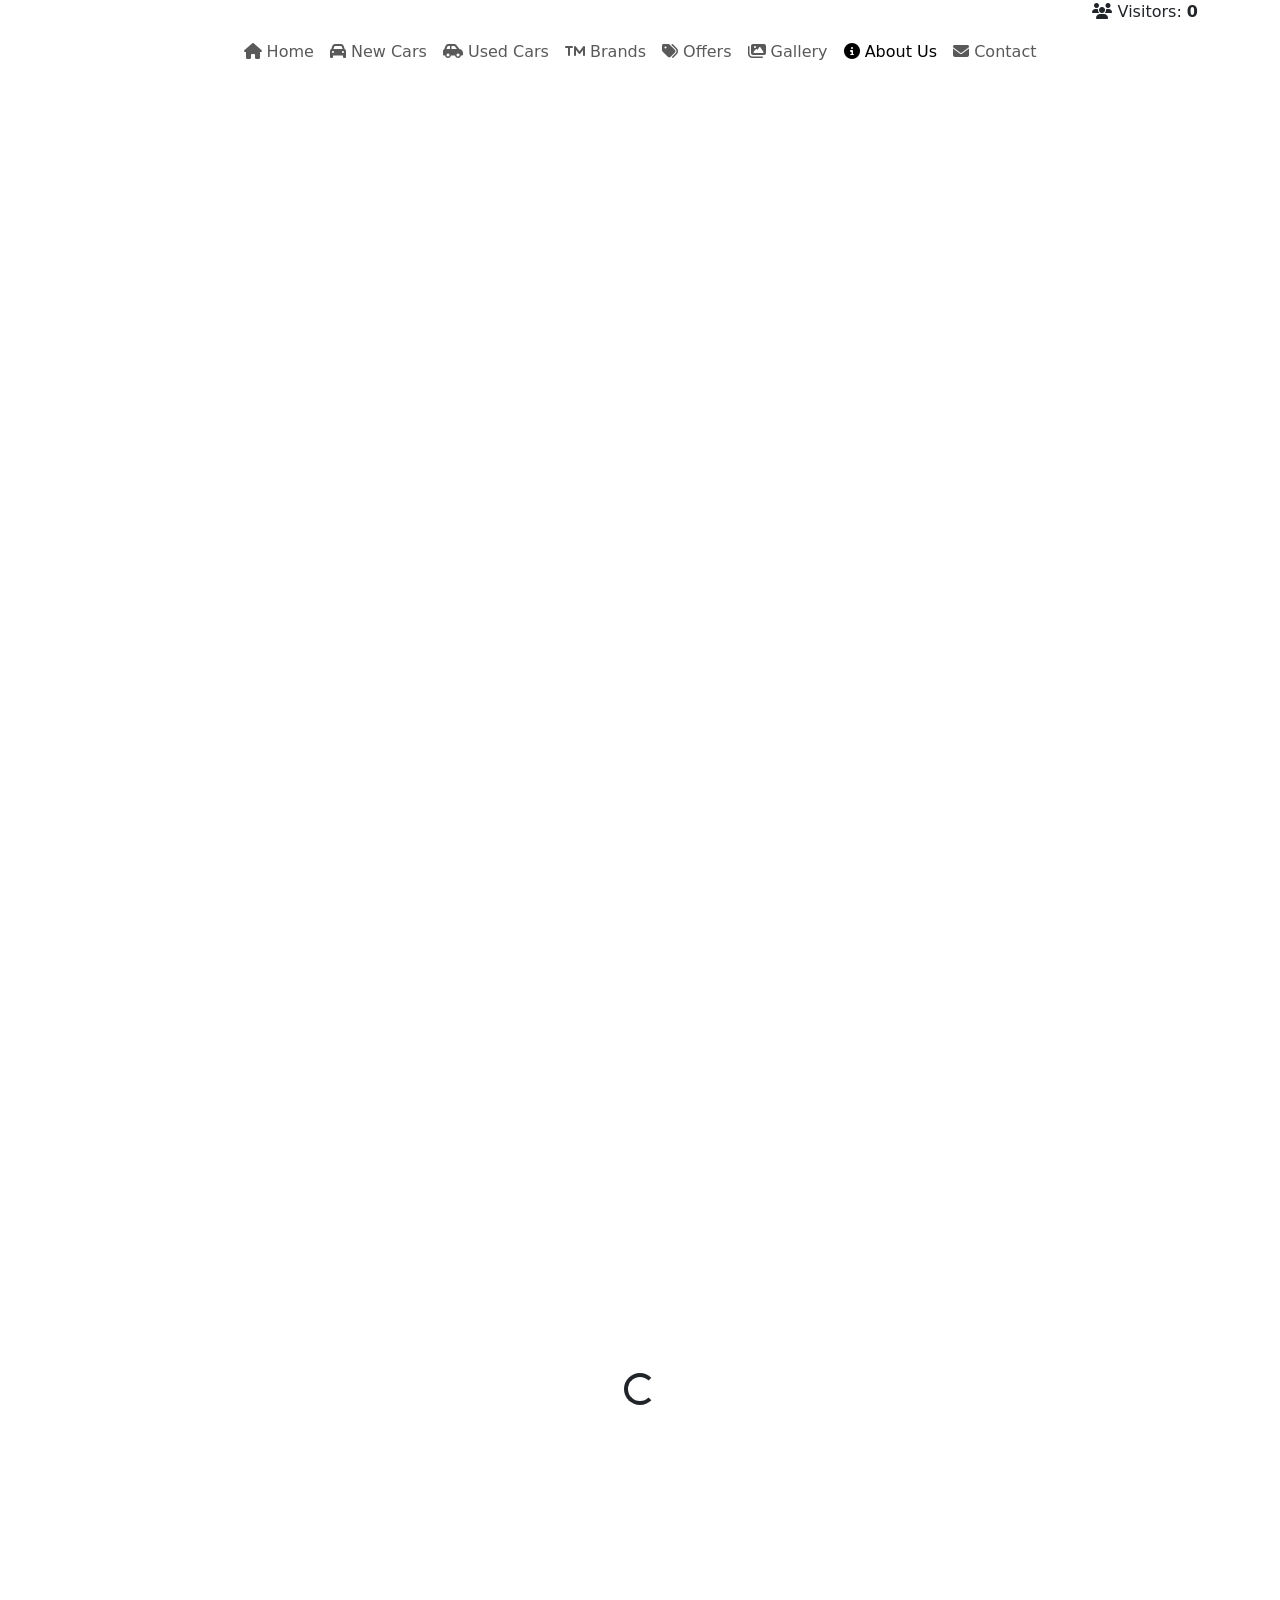
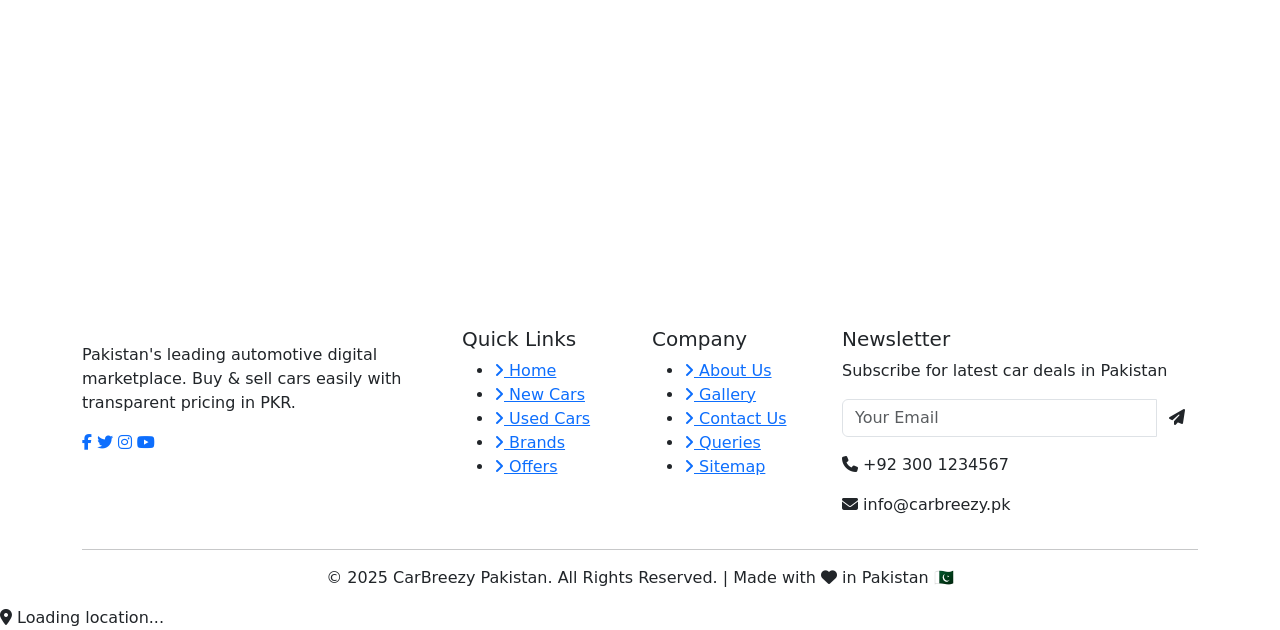
==== pages/about.html @ a4a91945 "feat: create home,contact,about page" ====
<!DOCTYPE html>
<html lang="en">
<head>
    <meta charset="UTF-8">
    <meta name="viewport" content="width=device-width, initial-scale=1.0">
    <meta name="description" content="About CarBreezy Pakistan - Learn about our mission, vision, team and why we're Pakistan's trusted car marketplace.">
    <title>About Us - CarBreezy Pakistan</title>

    <link rel="icon" type="image/png" href="../assets/images/logo.png">
    <link href="https://cdn.jsdelivr.net/npm/bootstrap@5.3.2/dist/css/bootstrap.min.css" rel="stylesheet">
    <link rel="stylesheet" href="https://cdnjs.cloudflare.com/ajax/libs/font-awesome/6.5.1/css/all.min.css">
    <link href="https://fonts.googleapis.com/css2?family=Poppins:wght@300;400;500;600;700;800;900&family=Open+Sans:wght@400;500;600;700&display=swap" rel="stylesheet">
    <link rel="stylesheet" href="https://cdnjs.cloudflare.com/ajax/libs/animate.css/4.1.1/animate.min.css">
    <link href="https://unpkg.com/aos@2.3.1/dist/aos.css" rel="stylesheet">
    
    <link rel="stylesheet" href="../assets/css/style.css">
    <link rel="stylesheet" href="../assets/css/animations.css">
    <link rel="stylesheet" href="../assets/css/responsive.css">
    <link rel="stylesheet" href="../assets/css/pages.css">
</head>
<body>

    <!-- HEADER -->
    <header class="main-header" id="header">
        <div class="container">
            <div class="header-content d-flex justify-content-between align-items-center">
                <div class="logo-section">
                    <a href="../index.html" class="logo-link">
                        <img src="../assets/images/logo.png" alt="CarBreezy Logo" class="logo-img" onerror="this.style.display='none'">
                    </a>
                </div>
                <div class="visitor-counter">
                    <i class="fas fa-users"></i>
                    <span>Visitors: <strong id="visitorCount">0</strong></span>
                </div>
            </div>
        </div>
    </header>

    <!-- NAVBAR -->
    <nav class="navbar navbar-expand-lg main-navbar sticky-top" id="mainNav">
        <div class="container">
            <button class="navbar-toggler" type="button" data-bs-toggle="collapse" data-bs-target="#navbarContent">
                <span class="navbar-toggler-icon"></span>
            </button>
            <div class="collapse navbar-collapse" id="navbarContent">
                <ul class="navbar-nav mx-auto">
                    <li class="nav-item"><a class="nav-link" href="../index.html"><i class="fas fa-home"></i> Home</a></li>
                    <li class="nav-item"><a class="nav-link" href="new-cars.html"><i class="fas fa-car"></i> New Cars</a></li>
                    <li class="nav-item"><a class="nav-link" href="used-cars.html"><i class="fas fa-car-side"></i> Used Cars</a></li>
                    <li class="nav-item"><a class="nav-link" href="brands.html"><i class="fas fa-trademark"></i> Brands</a></li>
                    <li class="nav-item"><a class="nav-link" href="offers.html"><i class="fas fa-tags"></i> Offers</a></li>
                    <li class="nav-item"><a class="nav-link" href="gallery.html"><i class="fas fa-images"></i> Gallery</a></li>
                    <li class="nav-item"><a class="nav-link active" href="about.html"><i class="fas fa-info-circle"></i> About Us</a></li>
                    <li class="nav-item"><a class="nav-link" href="contact.html"><i class="fas fa-envelope"></i> Contact</a></li>
                </ul>
            </div>
        </div>
    </nav>

    <!-- ===== PAGE HEADER ===== -->
    <section class="page-header">
        <div class="container page-header-content">
            <h1 data-aos="fade-up">About CarBreezy</h1>
            <p data-aos="fade-up" data-aos-delay="100">Driving Pakistan's automotive future, one car at a time</p>
            <div class="breadcrumb-nav" data-aos="fade-up" data-aos-delay="200">
                <a href="../index.html">Home</a>
                <span>/</span>
                <span>About Us</span>
            </div>
        </div>
    </section>

    <!-- ===== COMPANY STORY ===== -->
    <section class="about-story-section">
        <div class="container">
            <div class="row align-items-center g-5">
                <div class="col-lg-6" data-aos="fade-right">
                    <div class="about-story-image">
                        <img src="../assets/images/about.png" alt="CarBreezy Story" 
                             class="img-fluid rounded-4" 
                             onerror="this.style.display='none'; this.parentElement.classList.add('no-image')">
                        <div class="about-story-placeholder">
                            <i class="fas fa-car-side"></i>
                            <h3>CarBreezy</h3>
                            <p>Since 2015</p>
                        </div>
                    </div>
                </div>
                <div class="col-lg-6" data-aos="fade-left">
                    <span class="section-badge">Our Story</span>
                    <h2 class="section-title mt-3">Pakistan's Trusted Car Marketplace</h2>
                    <p class="mt-4">
                        CarBreezy started in 2015 with a simple vision: to make car buying and selling 
                        in Pakistan as easy, transparent, and trustworthy as possible. What began as 
                        a small team of car enthusiasts has grown into Pakistan's leading automotive 
                        digital marketplace.
                    </p>
                    <p>
                        Today, we connect thousands of buyers and sellers across Pakistan every day. 
                        From Karachi to Islamabad, from Peshawar to Quetta — CarBreezy is helping 
                        Pakistanis find their dream cars with confidence.
                    </p>
                    <div class="about-story-features mt-4">
                        <div class="story-feature">
                            <i class="fas fa-check-circle"></i>
                            <span>10+ Years of Trust</span>
                        </div>
                        <div class="story-feature">
                            <i class="fas fa-check-circle"></i>
                            <span>5,000+ Cars Sold</span>
                        </div>
                        <div class="story-feature">
                            <i class="fas fa-check-circle"></i>
                            <span>1,200+ Happy Customers</span>
                        </div>
                        <div class="story-feature">
                            <i class="fas fa-check-circle"></i>
                            <span>50+ Trusted Brands</span>
                        </div>
                    </div>
                </div>
            </div>
        </div>
    </section>

    <!-- ===== MISSION & VISION ===== -->
    <section class="mission-vision-section bg-light-section">
        <div class="container">
            <div class="section-header text-center mb-5" data-aos="fade-up">
                <span class="section-badge">Our Values</span>
                <h2 class="section-title">Mission & Vision</h2>
            </div>

            <div class="row g-4">
                <div class="col-lg-6" data-aos="fade-up">
                    <div class="mission-card">
                        <div class="mission-icon">
                            <i class="fas fa-bullseye"></i>
                        </div>
                        <h3>Our Mission</h3>
                        <p>
                            To revolutionize the way Pakistanis buy and sell cars by providing 
                            a transparent, efficient, and trustworthy platform that makes car 
                            ownership accessible to everyone.
                        </p>
                    </div>
                </div>
                <div class="col-lg-6" data-aos="fade-up" data-aos-delay="100">
                    <div class="mission-card">
                        <div class="mission-icon">
                            <i class="fas fa-eye"></i>
                        </div>
                        <h3>Our Vision</h3>
                        <p>
                            To become Pakistan's most trusted automotive marketplace, where every 
                            car transaction is transparent, every customer is satisfied, and every 
                            deal is a win-win for both buyers and sellers.
                        </p>
                    </div>
                </div>
            </div>

            <!-- Core Values -->
            <div class="row g-4 mt-4">
                <div class="col-lg-3 col-md-6" data-aos="fade-up">
                    <div class="value-card">
                        <i class="fas fa-handshake"></i>
                        <h5>Trust</h5>
                        <p>Building trust with every transaction</p>
                    </div>
                </div>
                <div class="col-lg-3 col-md-6" data-aos="fade-up" data-aos-delay="100">
                    <div class="value-card">
                        <i class="fas fa-eye"></i>
                        <h5>Transparency</h5>
                        <p>No hidden charges, honest pricing</p>
                    </div>
                </div>
                <div class="col-lg-3 col-md-6" data-aos="fade-up" data-aos-delay="200">
                    <div class="value-card">
                        <i class="fas fa-rocket"></i>
                        <h5>Innovation</h5>
                        <p>Using technology to simplify car buying</p>
                    </div>
                </div>
                <div class="col-lg-3 col-md-6" data-aos="fade-up" data-aos-delay="300">
                    <div class="value-card">
                        <i class="fas fa-heart"></i>
                        <h5>Customer First</h5>
                        <p>Your satisfaction is our priority</p>
                    </div>
                </div>
            </div>
        </div>
    </section>

    <!-- ===== STATS SECTION ===== -->
    <section class="stats-section">
        <div class="container">
            <div class="row g-4">
                <div class="col-lg-3 col-md-6" data-aos="fade-up">
                    <div class="stat-card">
                        <div class="stat-icon">
                            <i class="fas fa-car"></i>
                        </div>
                        <h3 class="counter" data-target="5000">0</h3>
                        <p>Cars Sold</p>
                    </div>
                </div>
                <div class="col-lg-3 col-md-6" data-aos="fade-up" data-aos-delay="100">
                    <div class="stat-card">
                        <div class="stat-icon">
                            <i class="fas fa-users"></i>
                        </div>
                        <h3 class="counter" data-target="1200">0</h3>
                        <p>Happy Customers</p>
                    </div>
                </div>
                <div class="col-lg-3 col-md-6" data-aos="fade-up" data-aos-delay="200">
                    <div class="stat-card">
                        <div class="stat-icon">
                            <i class="fas fa-trademark"></i>
                        </div>
                        <h3 class="counter" data-target="50">0</h3>
                        <p>Trusted Brands</p>
                    </div>
                </div>
                <div class="col-lg-3 col-md-6" data-aos="fade-up" data-aos-delay="300">
                    <div class="stat-card">
                        <div class="stat-icon">
                            <i class="fas fa-award"></i>
                        </div>
                        <h3 class="counter" data-target="10">0</h3>
                        <p>Years Experience</p>
                    </div>
                </div>
            </div>
        </div>
    </section>

    <!-- ===== TEAM SECTION ===== -->
    <section class="team-section bg-light-section">
        <div class="container">
            <div class="section-header text-center mb-5" data-aos="fade-up">
                <span class="section-badge">Our Team</span>
                <h2 class="section-title">Meet The Team</h2>
                <p class="section-subtitle">The people behind CarBreezy's success</p>
            </div>

            <div class="row g-4" id="teamContainer">
                <!-- Team cards yahan JavaScript se load honge -->
                <div class="col-12 text-center">
                    <div class="spinner-border text-accent" role="status">
                        <span class="visually-hidden">Loading...</span>
                    </div>
                </div>
            </div>
        </div>
    </section>

    <!-- ===== WHY CHOOSE US ===== -->
    <section class="why-choose-section">
        <div class="container">
            <div class="section-header text-center mb-5" data-aos="fade-up">
                <span class="section-badge">Why Us</span>
                <h2 class="section-title">Why Choose CarBreezy?</h2>
            </div>

            <div class="row g-4">
                <div class="col-lg-4 col-md-6" data-aos="fade-up">
                    <div class="why-card">
                        <div class="why-icon">
                            <i class="fas fa-shield-alt"></i>
                        </div>
                        <h5>100% Verified Listings</h5>
                        <p>Every car goes through 150-point inspection before listing</p>
                    </div>
                </div>
                <div class="col-lg-4 col-md-6" data-aos="fade-up" data-aos-delay="100">
                    <div class="why-card">
                        <div class="why-icon">
                            <i class="fas fa-tag"></i>
                        </div>
                        <h5>Transparent Pricing</h5>
                        <p>No hidden charges, prices in PKR with complete breakdown</p>
                    </div>
                </div>
                <div class="col-lg-4 col-md-6" data-aos="fade-up" data-aos-delay="200">
                    <div class="why-card">
                        <div class="why-icon">
                            <i class="fas fa-truck"></i>
                        </div>
                        <h5>Doorstep Delivery</h5>
                        <p>We deliver your car anywhere in Pakistan, free of cost</p>
                    </div>
                </div>
                <div class="col-lg-4 col-md-6" data-aos="fade-up" data-aos-delay="300">
                    <div class="why-card">
                        <div class="why-icon">
                            <i class="fas fa-credit-card"></i>
                        </div>
                        <h5>Easy Installments</h5>
                        <p>0% markup on selected cars with flexible payment plans</p>
                    </div>
                </div>
                <div class="col-lg-4 col-md-6" data-aos="fade-up" data-aos-delay="400">
                    <div class="why-card">
                        <div class="why-icon">
                            <i class="fas fa-headset"></i>
                        </div>
                        <h5>24/7 Support</h5>
                        <p>Our customer support team is available around the clock</p>
                    </div>
                </div>
                <div class="col-lg-4 col-md-6" data-aos="fade-up" data-aos-delay="500">
                    <div class="why-card">
                        <div class="why-icon">
                            <i class="fas fa-exchange-alt"></i>
                        </div>
                        <h5>Easy Exchange</h5>
                        <p>Exchange your old car and get instant value</p>
                    </div>
                </div>
            </div>
        </div>
    </section>

    <!-- ===== CTA SECTION ===== -->
    <section class="cta-section">
        <div class="container text-center">
            <h2 data-aos="fade-up">Ready to Find Your Dream Car?</h2>
            <p data-aos="fade-up" data-aos-delay="100">Browse our collection and start your journey with CarBreezy today!</p>
            <div class="cta-buttons mt-4" data-aos="fade-up" data-aos-delay="200">
                <a href="new-cars.html" class="btn btn-accent btn-lg me-3">
                    <i class="fas fa-car"></i> Explore Cars
                </a>
                <a href="contact.html" class="btn btn-outline-light btn-lg">
                    <i class="fas fa-phone"></i> Contact Us
                </a>
            </div>
        </div>
    </section>

    <!-- FOOTER -->
    <footer class="main-footer">
        <div class="container">
            <div class="row g-4">
                <div class="col-lg-4 col-md-6">
                    <div class="footer-logo">
                        <img src="../assets/images/logo.png" alt="CarBreezy" style="height: 70px;" onerror="this.style.display='none'">
                    </div>
                    <p class="footer-text mt-3">
                        Pakistan's leading automotive digital marketplace. 
                        Buy & sell cars easily with transparent pricing in PKR.
                    </p>
                    <div class="footer-social">
                        <a href="#"><i class="fab fa-facebook-f"></i></a>
                        <a href="#"><i class="fab fa-twitter"></i></a>
                        <a href="#"><i class="fab fa-instagram"></i></a>
                        <a href="#"><i class="fab fa-youtube"></i></a>
                    </div>
                </div>
                <div class="col-lg-2 col-md-6">
                    <h5 class="footer-title">Quick Links</h5>
                    <ul class="footer-links">
                        <li><a href="../index.html"><i class="fas fa-angle-right"></i> Home</a></li>
                        <li><a href="new-cars.html"><i class="fas fa-angle-right"></i> New Cars</a></li>
                        <li><a href="used-cars.html"><i class="fas fa-angle-right"></i> Used Cars</a></li>
                        <li><a href="brands.html"><i class="fas fa-angle-right"></i> Brands</a></li>
                        <li><a href="offers.html"><i class="fas fa-angle-right"></i> Offers</a></li>
                    </ul>
                </div>
                <div class="col-lg-2 col-md-6">
                    <h5 class="footer-title">Company</h5>
                    <ul class="footer-links">
                        <li><a href="about.html"><i class="fas fa-angle-right"></i> About Us</a></li>
                        <li><a href="gallery.html"><i class="fas fa-angle-right"></i> Gallery</a></li>
                        <li><a href="contact.html"><i class="fas fa-angle-right"></i> Contact Us</a></li>
                        <li><a href="queries.html"><i class="fas fa-angle-right"></i> Queries</a></li>
                        <li><a href="sitemap.html"><i class="fas fa-angle-right"></i> Sitemap</a></li>
                    </ul>
                </div>
                <div class="col-lg-4 col-md-6">
                    <h5 class="footer-title">Newsletter</h5>
                    <p class="footer-text">Subscribe for latest car deals in Pakistan</p>
                    <form class="newsletter-form">
                        <div class="input-group">
                            <input type="email" class="form-control" placeholder="Your Email">
                            <button class="btn btn-accent" type="submit"><i class="fas fa-paper-plane"></i></button>
                        </div>
                    </form>
                    <div class="footer-contact mt-3">
                        <p><i class="fas fa-phone"></i> +92 300 1234567</p>
                        <p><i class="fas fa-envelope"></i> info@carbreezy.pk</p>
                    </div>
                </div>
            </div>
            <hr class="footer-divider">
            <div class="footer-bottom text-center">
                <p>&copy; 2025 CarBreezy Pakistan. All Rights Reserved. | Made with <i class="fas fa-heart text-accent"></i> in Pakistan 🇵🇰</p>
            </div>
        </div>
    </footer>

    <!-- TICKER -->
    <div class="ticker">
        <div class="ticker-content">
            <span id="tickerText"><i class="fas fa-map-marker-alt"></i> Loading location...</span>
        </div>
    </div>

    <!-- Scripts -->
    <script src="https://code.jquery.com/jquery-3.7.1.min.js"></script>
    <script src="https://cdn.jsdelivr.net/npm/bootstrap@5.3.2/dist/js/bootstrap.bundle.min.js"></script>
    <script src="https://unpkg.com/aos@2.3.1/dist/aos.js"></script>
    
    <script src="../assets/js/cars.js"></script>
    <script src="../assets/js/ticker.js"></script>
    <script src="../assets/js/main.js"></script>
    <script src="../assets/js/animations.js"></script>
</body>
</html>
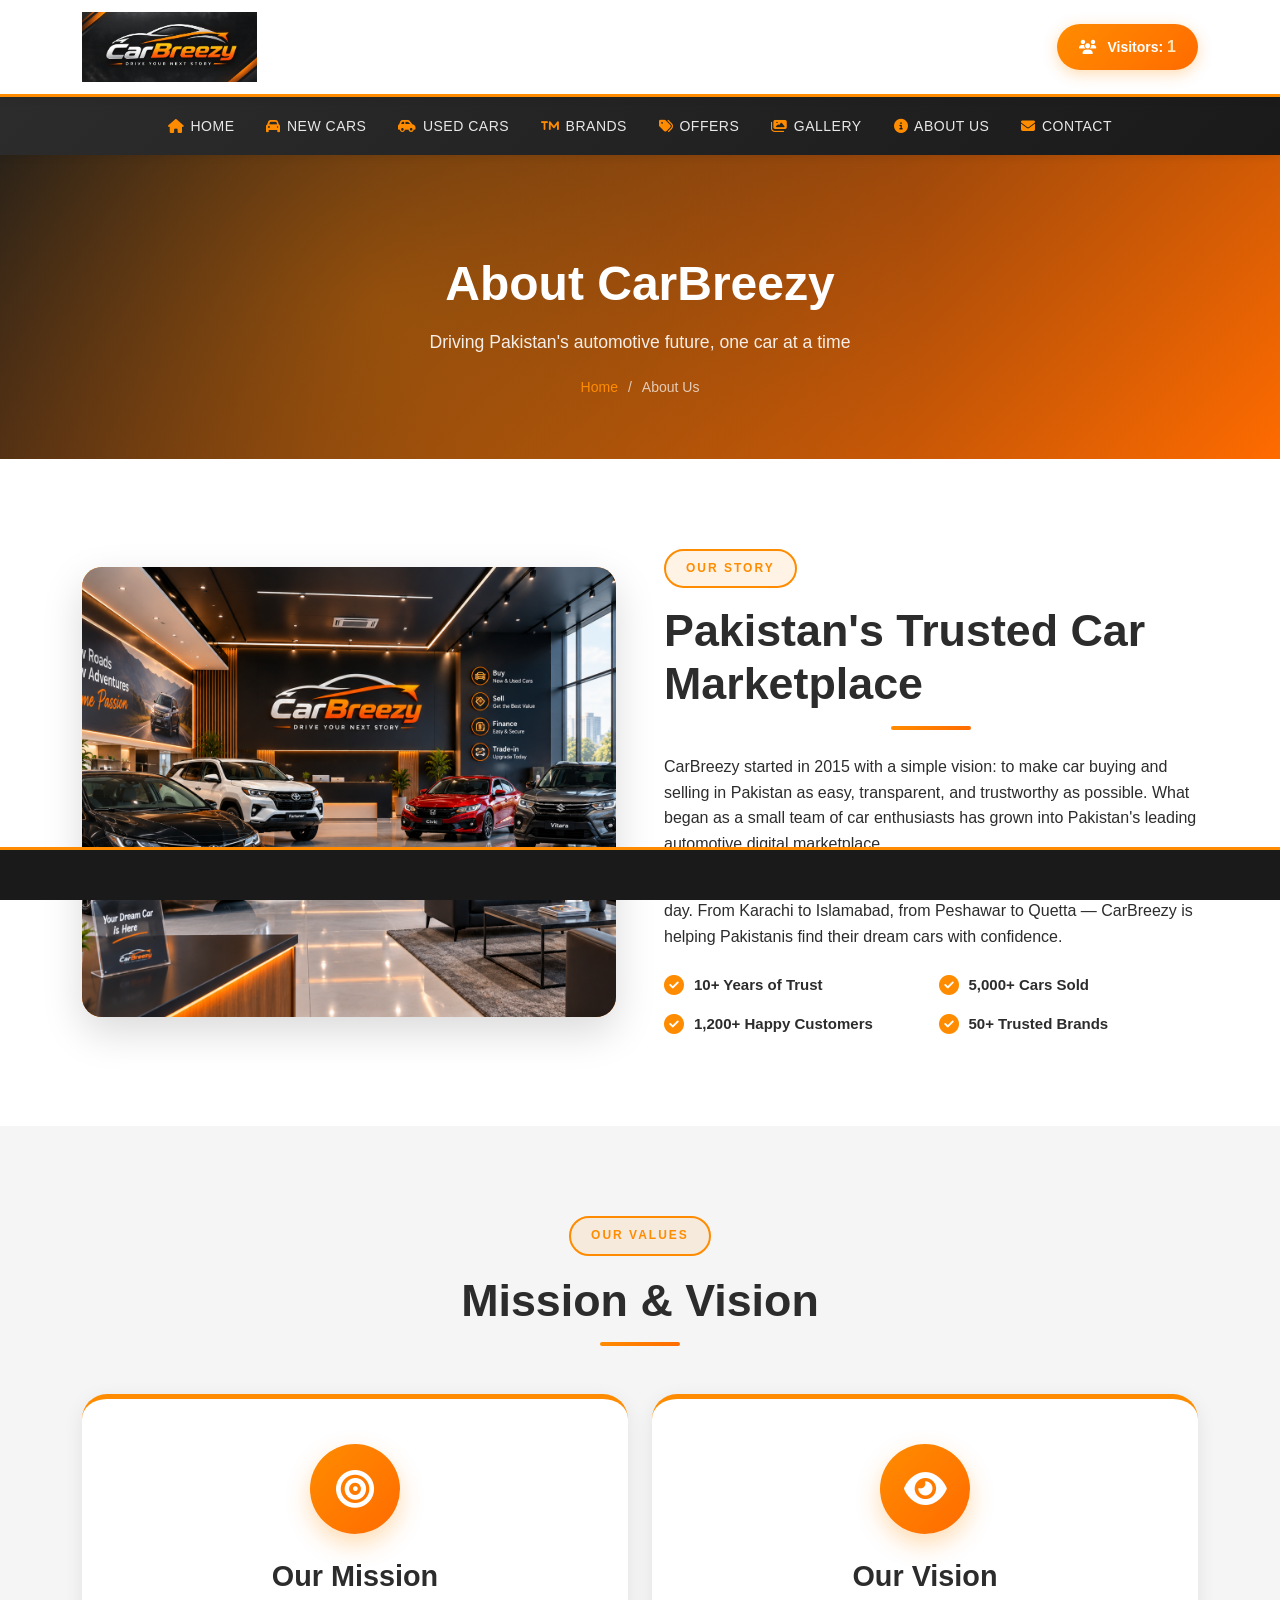
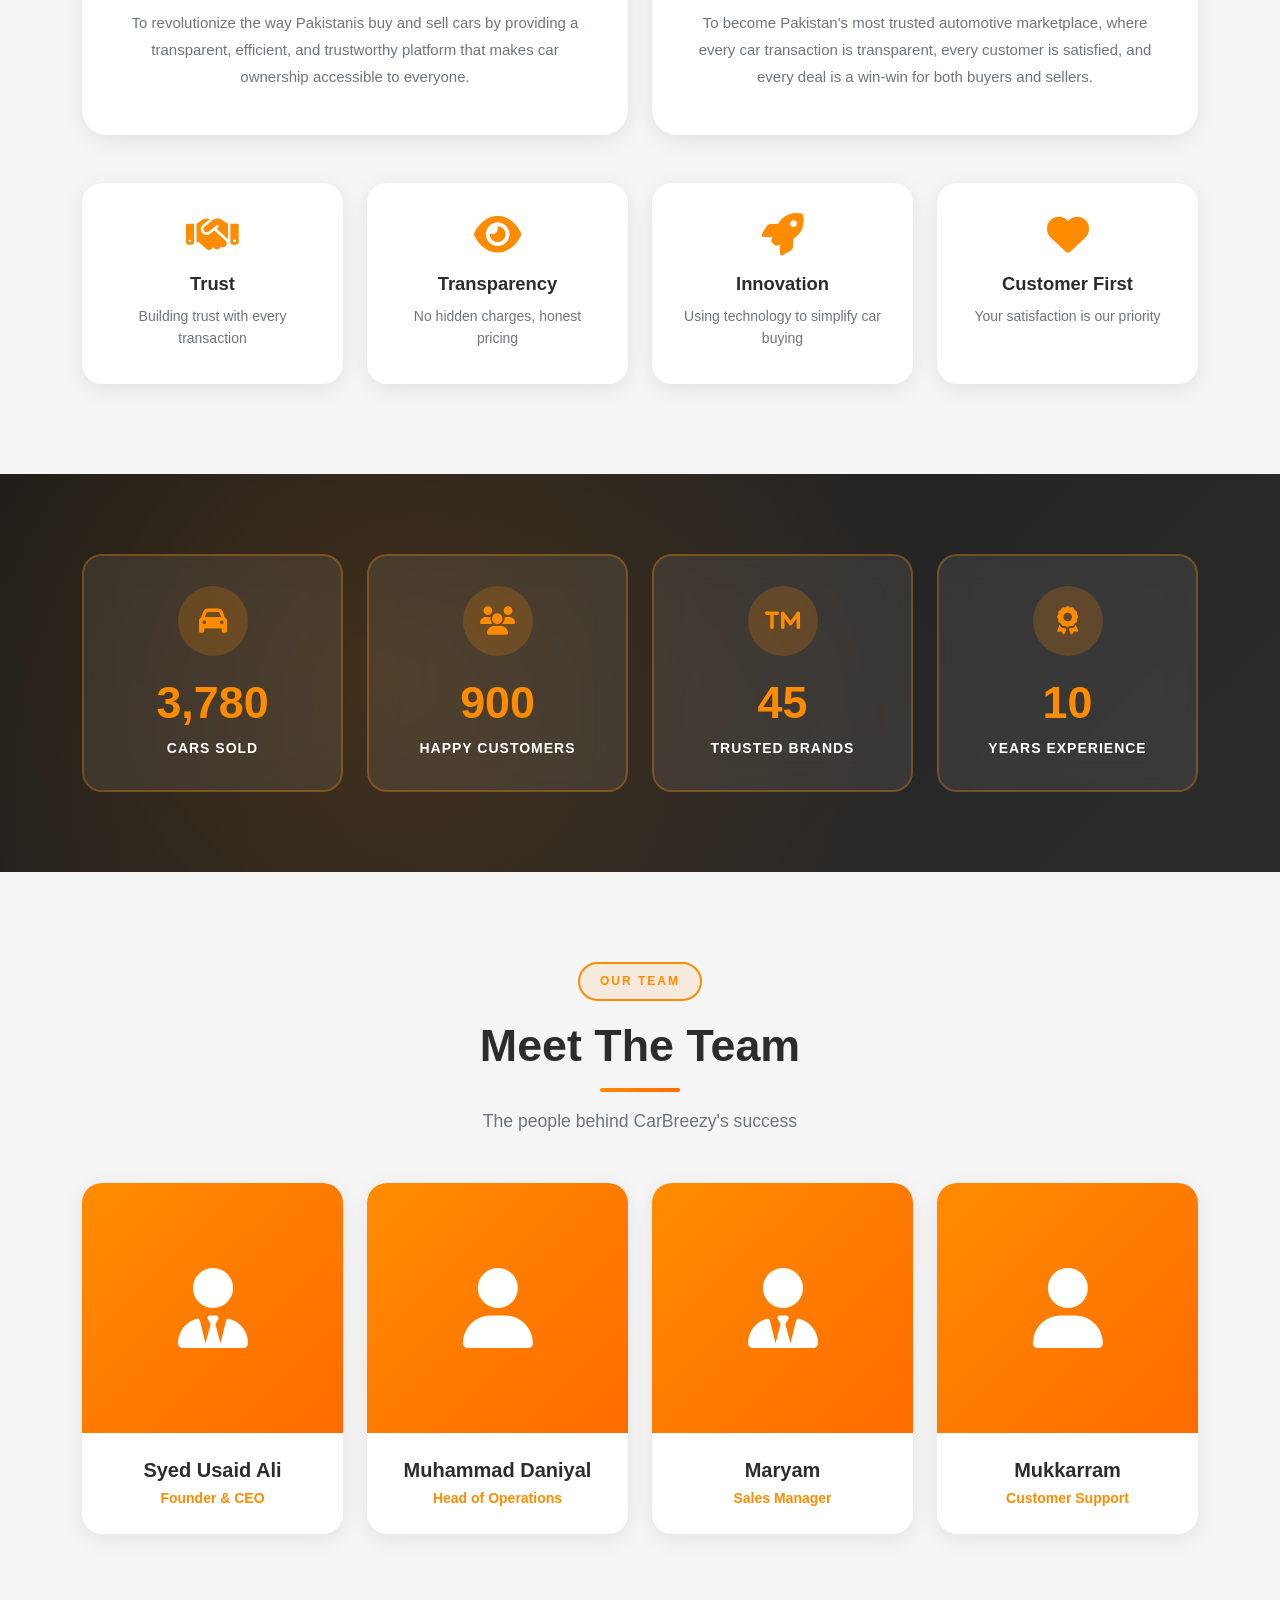
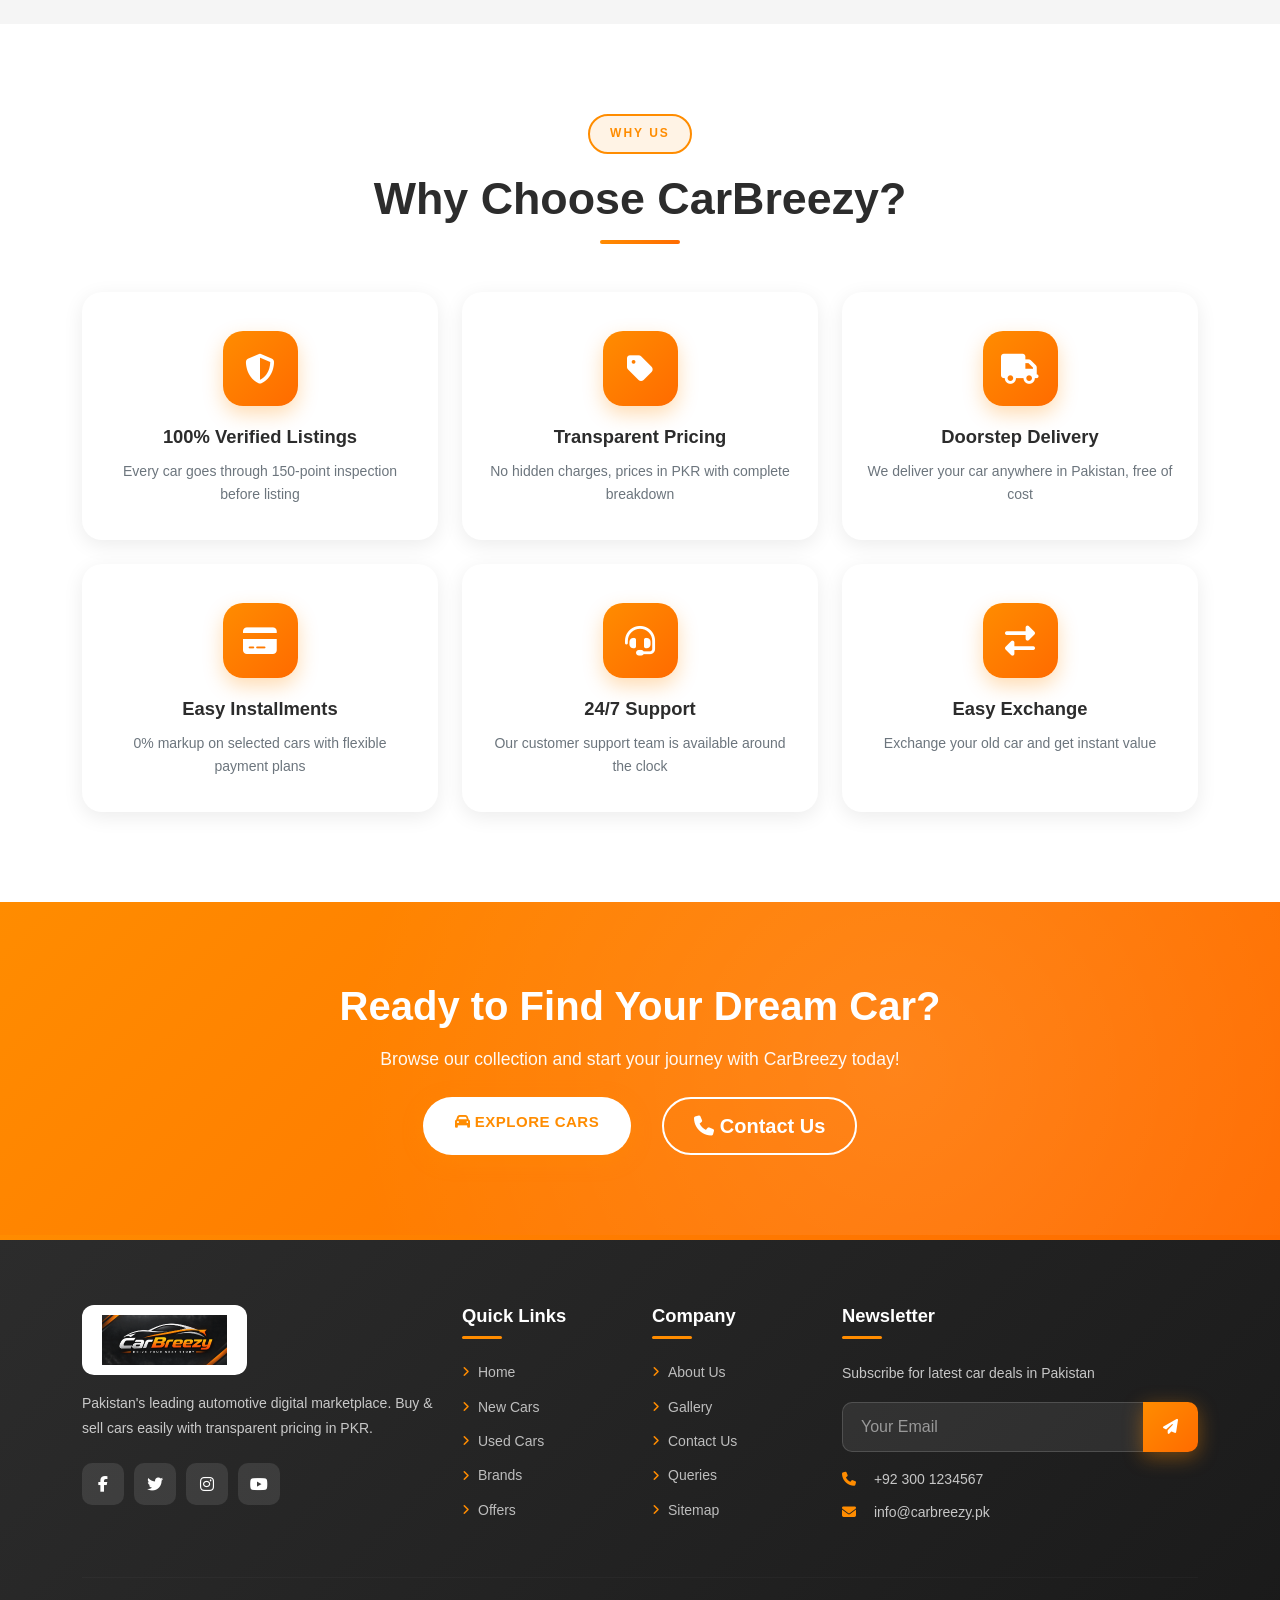
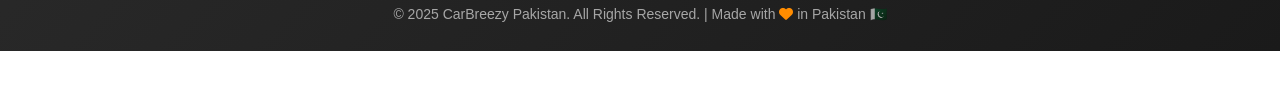
==== commit e0d4f235: "fix: remove comments from about.html" ====
--- a/pages/about.html
+++ b/pages/about.html
@@ -20,7 +20,6 @@
 </head>
 <body>
 
-    <!-- HEADER -->
     <header class="main-header" id="header">
         <div class="container">
             <div class="header-content d-flex justify-content-between align-items-center">
@@ -37,7 +36,6 @@
         </div>
     </header>
 
-    <!-- NAVBAR -->
     <nav class="navbar navbar-expand-lg main-navbar sticky-top" id="mainNav">
         <div class="container">
             <button class="navbar-toggler" type="button" data-bs-toggle="collapse" data-bs-target="#navbarContent">
@@ -58,7 +56,6 @@
         </div>
     </nav>
 
-    <!-- ===== PAGE HEADER ===== -->
     <section class="page-header">
         <div class="container page-header-content">
             <h1 data-aos="fade-up">About CarBreezy</h1>
@@ -71,7 +68,6 @@
         </div>
     </section>
 
-    <!-- ===== COMPANY STORY ===== -->
     <section class="about-story-section">
         <div class="container">
             <div class="row align-items-center g-5">
@@ -124,7 +120,6 @@
         </div>
     </section>
 
-    <!-- ===== MISSION & VISION ===== -->
     <section class="mission-vision-section bg-light-section">
         <div class="container">
             <div class="section-header text-center mb-5" data-aos="fade-up">
@@ -161,7 +156,6 @@
                 </div>
             </div>
 
-            <!-- Core Values -->
             <div class="row g-4 mt-4">
                 <div class="col-lg-3 col-md-6" data-aos="fade-up">
                     <div class="value-card">
@@ -195,7 +189,6 @@
         </div>
     </section>
 
-    <!-- ===== STATS SECTION ===== -->
     <section class="stats-section">
         <div class="container">
             <div class="row g-4">
@@ -239,7 +232,6 @@
         </div>
     </section>
 
-    <!-- ===== TEAM SECTION ===== -->
     <section class="team-section bg-light-section">
         <div class="container">
             <div class="section-header text-center mb-5" data-aos="fade-up">
@@ -249,7 +241,6 @@
             </div>
 
             <div class="row g-4" id="teamContainer">
-                <!-- Team cards yahan JavaScript se load honge -->
                 <div class="col-12 text-center">
                     <div class="spinner-border text-accent" role="status">
                         <span class="visually-hidden">Loading...</span>
@@ -259,7 +250,6 @@
         </div>
     </section>
 
-    <!-- ===== WHY CHOOSE US ===== -->
     <section class="why-choose-section">
         <div class="container">
             <div class="section-header text-center mb-5" data-aos="fade-up">
@@ -326,7 +316,6 @@
         </div>
     </section>
 
-    <!-- ===== CTA SECTION ===== -->
     <section class="cta-section">
         <div class="container text-center">
             <h2 data-aos="fade-up">Ready to Find Your Dream Car?</h2>
@@ -342,7 +331,6 @@
         </div>
     </section>
 
-    <!-- FOOTER -->
     <footer class="main-footer">
         <div class="container">
             <div class="row g-4">
@@ -403,14 +391,12 @@
         </div>
     </footer>
 
-    <!-- TICKER -->
     <div class="ticker">
         <div class="ticker-content">
             <span id="tickerText"><i class="fas fa-map-marker-alt"></i> Loading location...</span>
         </div>
     </div>
 
-    <!-- Scripts -->
     <script src="https://code.jquery.com/jquery-3.7.1.min.js"></script>
     <script src="https://cdn.jsdelivr.net/npm/bootstrap@5.3.2/dist/js/bootstrap.bundle.min.js"></script>
     <script src="https://unpkg.com/aos@2.3.1/dist/aos.js"></script>
--- a/assets/css/style.css
+++ b/assets/css/style.css
@@ -0,0 +1,1328 @@
+:root {
+    --primary: #FF8C00;
+    --primary-dark: #E67E00;
+    --primary-light: #FFA733;
+    
+    --accent: #FF6B00;
+    --accent-dark: #E55A00;
+    
+    --silver: #C0C0C0;
+    --silver-light: #E8E8E8;
+    
+    --dark: #1A1A1A;
+    --dark-light: #2C2C2C;
+    --gray: #6C757D;
+    --light-gray: #F5F5F5;
+    --white: #FFFFFF;
+    
+    --text-dark: #2C2C2C;
+    --text-muted: #6C757D;
+    --text-light: #FFFFFF;
+    
+    --border: #E0E0E0;
+    --shadow-sm: 0 2px 8px rgba(0, 0, 0, 0.08);
+    --shadow: 0 5px 20px rgba(0, 0, 0, 0.12);
+    --shadow-lg: 0 15px 40px rgba(0, 0, 0, 0.18);
+    
+    --gradient-primary: linear-gradient(135deg, #FF8C00 0%, #FF6B00 100%);
+    --gradient-accent: linear-gradient(135deg, #FF6B00 0%, #E55A00 100%);
+    --gradient-dark: linear-gradient(135deg, #2C2C2C 0%, #1A1A1A 100%);
+    --gradient-hero: linear-gradient(135deg, rgba(26, 26, 26, 0.92) 0%, rgba(44, 44, 44, 0.85) 100%);
+}
+
+* { margin: 0; padding: 0; box-sizing: border-box; }
+html { scroll-behavior: smooth; }
+
+body {
+    font-family: 'Open Sans', sans-serif;
+    color: var(--text-dark);
+    background: var(--white);
+    padding-bottom: 45px;
+    overflow-x: hidden;
+    line-height: 1.6;
+}
+
+h1, h2, h3, h4, h5, h6 {
+    font-family: 'Poppins', sans-serif;
+    font-weight: 700;
+    color: var(--text-dark);
+}
+
+a { text-decoration: none; transition: all 0.3s ease; }
+.text-accent { color: var(--primary) !important; }
+
+.main-header {
+    background: var(--white);
+    padding: 12px 0;
+    box-shadow: var(--shadow-sm);
+    position: relative;
+    z-index: 1000;
+    border-bottom: 3px solid var(--primary);
+}
+
+.logo-img {
+    height: 70px;
+    width: auto;
+    transition: transform 0.3s ease;
+    background: transparent;
+    filter: none;
+}
+
+.logo-link:hover .logo-img { transform: scale(1.05); }
+
+.visitor-counter {
+    background: var(--gradient-primary);
+    color: var(--white);
+    padding: 10px 22px;
+    border-radius: 30px;
+    font-size: 14px;
+    font-weight: 600;
+    display: flex;
+    align-items: center;
+    gap: 10px;
+    transition: all 0.3s ease;
+    box-shadow: 0 4px 15px rgba(255, 140, 0, 0.3);
+}
+
+.visitor-counter:hover {
+    transform: translateY(-2px);
+    box-shadow: 0 8px 25px rgba(255, 140, 0, 0.4);
+}
+
+.visitor-counter strong {
+    color: #FFE4B5;
+    font-weight: 800;
+    font-size: 16px;
+}
+
+.main-navbar {
+    background: var(--gradient-dark);
+    padding: 0;
+    z-index: 999;
+    box-shadow: var(--shadow-sm);
+}
+
+.main-navbar .nav-link {
+    color: var(--silver-light) !important;
+    font-weight: 500;
+    padding: 18px 16px !important;
+    font-size: 14px;
+    position: relative;
+    transition: all 0.3s ease;
+    display: flex;
+    align-items: center;
+    gap: 6px;
+    text-transform: uppercase;
+    letter-spacing: 0.5px;
+}
+
+.main-navbar .nav-link i {
+    color: var(--primary);
+    transition: all 0.3s ease;
+}
+
+.main-navbar .nav-link:hover {
+    color: var(--primary) !important;
+    background: rgba(255, 140, 0, 0.1);
+}
+
+.main-navbar .nav-link:hover i {
+    color: var(--primary);
+    transform: scale(1.2);
+}
+
+.main-navbar .nav-link.active {
+    color: var(--primary) !important;
+    background: rgba(255, 140, 0, 0.15);
+}
+
+.main-navbar .nav-link.active::after {
+    content: '';
+    position: absolute;
+    bottom: 0;
+    left: 0;
+    right: 0;
+    height: 3px;
+    background: var(--gradient-primary);
+}
+
+.navbar-toggler {
+    border: 2px solid var(--primary);
+    padding: 5px 10px;
+}
+
+.navbar-toggler:focus {
+    box-shadow: none;
+    outline: none;
+}
+
+.navbar-toggler-icon {
+    background-image: url("data:image/svg+xml,%3csvg xmlns='http://www.w3.org/2000/svg' viewBox='0 0 30 30'%3e%3cpath stroke='%23FF8C00' stroke-linecap='round' stroke-miterlimit='10' stroke-width='2' d='M4 7h22M4 15h22M4 23h22'/%3e%3c/svg%3e");
+}
+
+.hero-banner {
+    position: relative;
+    background: 
+        linear-gradient(135deg, rgba(26, 26, 26, 0.92) 0%, rgba(255, 107, 0, 0.75) 100%),
+        url('../images/banner.png') center/cover no-repeat,
+        linear-gradient(135deg, #1A1A1A 0%, #FF6B00 100%);
+    min-height: 100vh;
+    display: flex;
+    align-items: center;
+    overflow: hidden;
+    background-color: #1A1A1A;
+}
+
+.hero-overlay {
+    position: absolute;
+    inset: 0;
+    background: radial-gradient(circle at 30% 50%, rgba(255, 140, 0, 0.15), transparent 60%);
+}
+
+.hero-content { position: relative; z-index: 2; }
+
+.hero-badge {
+    display: inline-block;
+    background: rgba(255, 140, 0, 0.15);
+    border: 2px solid var(--primary);
+    color: var(--primary);
+    padding: 10px 22px;
+    border-radius: 30px;
+    font-size: 14px;
+    font-weight: 600;
+    backdrop-filter: blur(10px);
+}
+
+.hero-title {
+    font-size: 3.8rem;
+    font-weight: 900;
+    line-height: 1.15;
+    color: var(--white);
+    text-shadow: 0 4px 20px rgba(0, 0, 0, 0.5);
+}
+
+.hero-title .text-accent { color: var(--primary) !important; }
+
+.hero-subtitle {
+    font-size: 1.15rem;
+    color: rgba(255, 255, 255, 0.9);
+    max-width: 600px;
+    line-height: 1.8;
+}
+
+.btn-accent {
+    background: var(--gradient-primary);
+    color: var(--white);
+    border: none;
+    padding: 14px 32px;
+    font-weight: 700;
+    border-radius: 50px;
+    transition: all 0.3s ease;
+    box-shadow: 0 5px 20px rgba(255, 140, 0, 0.4);
+    font-size: 15px;
+    text-transform: uppercase;
+    letter-spacing: 0.5px;
+}
+
+.btn-accent:hover {
+    background: var(--gradient-accent);
+    color: var(--white);
+    transform: translateY(-3px);
+    box-shadow: 0 10px 30px rgba(255, 107, 0, 0.5);
+}
+
+.btn-outline-light {
+    border: 2px solid var(--white);
+    color: var(--white);
+    padding: 12px 30px;
+    border-radius: 50px;
+    font-weight: 600;
+    transition: all 0.3s ease;
+    background: transparent;
+}
+
+.btn-outline-light:hover {
+    background: var(--white);
+    color: var(--primary);
+    transform: translateY(-3px);
+}
+
+.hero-stats .stat-box {
+    background: rgba(255, 255, 255, 0.08);
+    backdrop-filter: blur(15px);
+    border: 2px solid rgba(255, 140, 0, 0.3);
+    padding: 25px 15px;
+    border-radius: 20px;
+    text-align: center;
+    transition: all 0.4s ease;
+}
+
+.hero-stats .stat-box:hover {
+    background: rgba(255, 140, 0, 0.2);
+    border-color: var(--primary);
+    transform: translateY(-8px);
+}
+
+.hero-stats h3 {
+    color: var(--primary);
+    font-size: 2.8rem;
+    font-weight: 900;
+    margin-bottom: 5px;
+}
+
+.hero-stats p {
+    color: var(--white);
+    font-size: 13px;
+    margin: 0;
+    font-weight: 600;
+    text-transform: uppercase;
+    letter-spacing: 1px;
+}
+
+.scroll-down {
+    position: absolute;
+    bottom: 80px;
+    left: 50%;
+    transform: translateX(-50%);
+    color: var(--primary);
+    font-size: 28px;
+    z-index: 2;
+}
+
+.scroll-down:hover { color: var(--white); }
+
+section { padding: 80px 0; position: relative; }
+
+.section-header { margin-bottom: 3.5rem; }
+
+.section-badge {
+    display: inline-block;
+    background: rgba(255, 140, 0, 0.1);
+    color: var(--primary);
+    padding: 8px 20px;
+    border-radius: 30px;
+    font-size: 12px;
+    font-weight: 700;
+    text-transform: uppercase;
+    letter-spacing: 2px;
+    border: 2px solid var(--primary);
+}
+
+.section-title {
+    font-size: 2.8rem;
+    font-weight: 900;
+    color: var(--text-dark);
+    margin-top: 18px;
+    line-height: 1.2;
+}
+
+.section-title::after {
+    content: '';
+    display: block;
+    width: 80px;
+    height: 4px;
+    background: var(--gradient-primary);
+    margin: 15px auto 0;
+    border-radius: 2px;
+}
+
+.section-subtitle {
+    color: var(--text-muted);
+    font-size: 1.1rem;
+    margin-top: 15px;
+    max-width: 600px;
+    margin-left: auto;
+    margin-right: auto;
+}
+
+.bg-light-section { background: var(--light-gray); }
+
+.filter-section { padding: 70px 0; background: var(--light-gray); }
+
+.filter-wrapper {
+    background: var(--white);
+    padding: 45px 35px;
+    border-radius: 25px;
+    box-shadow: var(--shadow);
+    border-top: 5px solid var(--primary);
+}
+
+.filter-wrapper .section-title { font-size: 2rem; }
+.filter-wrapper .section-title::after { margin: 10px auto 0; }
+
+.filter-buttons {
+    display: flex;
+    flex-wrap: wrap;
+    gap: 12px;
+    justify-content: center;
+}
+
+.filter-btn {
+    background: var(--white);
+    border: 2px solid var(--border);
+    color: var(--text-dark);
+    padding: 12px 24px;
+    border-radius: 50px;
+    font-weight: 600;
+    transition: all 0.3s ease;
+    cursor: pointer;
+    display: inline-flex;
+    align-items: center;
+    gap: 8px;
+    font-size: 14px;
+}
+
+.filter-btn i { color: var(--primary); transition: all 0.3s ease; }
+
+.filter-btn:hover {
+    border-color: var(--primary);
+    color: var(--primary);
+    transform: translateY(-3px);
+    box-shadow: 0 8px 20px rgba(255, 140, 0, 0.15);
+}
+
+.filter-btn.active {
+    background: var(--gradient-primary);
+    border-color: var(--primary);
+    color: var(--white);
+    box-shadow: 0 8px 20px rgba(255, 140, 0, 0.4);
+}
+
+.filter-btn.active i { color: var(--white); }
+
+.cars-section { padding: 90px 0; }
+
+.car-card {
+    background: var(--white);
+    border-radius: 20px;
+    overflow: hidden;
+    box-shadow: var(--shadow-sm);
+    transition: all 0.4s ease;
+    cursor: pointer;
+    height: 100%;
+    border: 1px solid var(--border);
+}
+
+.car-card:hover {
+    transform: translateY(-12px);
+    box-shadow: var(--shadow-lg);
+    border-color: var(--primary);
+}
+
+.car-card-img {
+    position: relative;
+    overflow: hidden;
+    height: 230px;
+    background: linear-gradient(135deg, #FF8C00 0%, #FF6B00 100%);
+}
+
+.car-card-img img {
+    width: 100%;
+    height: 100%;
+    object-fit: cover;
+    transition: transform 0.6s ease;
+}
+
+.car-card:hover .car-card-img img { transform: scale(1.12); }
+
+.car-badge {
+    position: absolute;
+    top: 15px;
+    left: 15px;
+    background: var(--gradient-primary);
+    color: var(--white);
+    padding: 6px 16px;
+    border-radius: 30px;
+    font-size: 11px;
+    font-weight: 700;
+    text-transform: uppercase;
+    letter-spacing: 1px;
+    box-shadow: 0 4px 15px rgba(255, 140, 0, 0.5);
+}
+
+.car-badge.new { background: var(--gradient-primary); }
+.car-badge.used { background: linear-gradient(135deg, #2C3E50 0%, #1A1A1A 100%); }
+
+.car-category-badge {
+    position: absolute;
+    top: 15px;
+    right: 15px;
+    background: rgba(26, 26, 26, 0.9);
+    color: var(--white);
+    padding: 6px 14px;
+    border-radius: 30px;
+    font-size: 11px;
+    font-weight: 700;
+    text-transform: uppercase;
+    backdrop-filter: blur(10px);
+}
+
+.car-card-body { padding: 22px; }
+
+.car-card-title {
+    font-size: 1.25rem;
+    font-weight: 700;
+    color: var(--text-dark);
+    margin-bottom: 6px;
+}
+
+.car-card-brand {
+    color: var(--text-muted);
+    font-size: 13px;
+    margin-bottom: 14px;
+    font-weight: 500;
+    display: flex;
+    align-items: center;
+    gap: 5px;
+}
+
+.car-card-brand i { color: var(--primary); }
+
+.car-card-price {
+    font-size: 1.5rem;
+    font-weight: 800;
+    color: var(--primary);
+    margin-bottom: 15px;
+}
+
+.car-card-price small {
+    font-size: 0.85rem;
+    color: var(--text-muted);
+    font-weight: 400;
+}
+
+.car-card-features {
+    display: flex;
+    gap: 18px;
+    padding-top: 15px;
+    border-top: 1px solid var(--border);
+    font-size: 13px;
+    color: var(--text-muted);
+    flex-wrap: wrap;
+}
+
+.car-card-features span {
+    display: flex;
+    align-items: center;
+    gap: 6px;
+    font-weight: 500;
+}
+
+.car-card-features i { color: var(--primary); font-size: 14px; }
+
+.car-card-btn {
+    width: 100%;
+    margin-top: 18px;
+    padding: 12px;
+    background: var(--gradient-primary);
+    color: var(--white);
+    border: none;
+    border-radius: 12px;
+    font-weight: 700;
+    transition: all 0.3s ease;
+    font-size: 14px;
+    display: flex;
+    align-items: center;
+    justify-content: center;
+    gap: 8px;
+    text-transform: uppercase;
+    letter-spacing: 0.5px;
+}
+
+.car-card-btn:hover {
+    background: var(--gradient-accent);
+    transform: translateY(-2px);
+    box-shadow: 0 8px 20px rgba(255, 107, 0, 0.4);
+}
+
+.brands-section { padding: 90px 0; background: var(--light-gray); }
+
+.brand-card {
+    background: var(--white);
+    border-radius: 18px;
+    padding: 35px 20px;
+    text-align: center;
+    box-shadow: var(--shadow-sm);
+    transition: all 0.4s ease;
+    cursor: pointer;
+    height: 100%;
+    border: 2px solid transparent;
+}
+
+.brand-card:hover {
+    transform: translateY(-10px);
+    box-shadow: var(--shadow-lg);
+    border-color: var(--primary);
+}
+
+.brand-card img {
+    max-height: 70px;
+    width: auto;
+    margin-bottom: 18px;
+    filter: grayscale(100%);
+    transition: all 0.4s ease;
+}
+
+.brand-card:hover img { filter: grayscale(0%); transform: scale(1.1); }
+
+.brand-card h5 {
+    font-size: 1.05rem;
+    font-weight: 700;
+    color: var(--text-dark);
+    margin: 0;
+}
+
+.brand-card p { font-size: 13px; color: var(--text-muted); margin: 6px 0 0; }
+
+.offers-section { padding: 90px 0; }
+
+.offer-card {
+    background: var(--white);
+    border-radius: 20px;
+    overflow: hidden;
+    box-shadow: var(--shadow-sm);
+    transition: all 0.4s ease;
+    height: 100%;
+    border: 1px solid var(--border);
+}
+
+.offer-card:hover {
+    transform: translateY(-10px);
+    box-shadow: var(--shadow-lg);
+    border-color: var(--primary);
+}
+
+.offer-card img { width: 100%; height: 200px; object-fit: cover; }
+
+.offer-card-body { padding: 28px; }
+
+.offer-tag {
+    display: inline-block;
+    background: var(--gradient-primary);
+    color: var(--white);
+    padding: 5px 15px;
+    border-radius: 30px;
+    font-size: 11px;
+    font-weight: 700;
+    text-transform: uppercase;
+    letter-spacing: 1px;
+    margin-bottom: 14px;
+}
+
+.offer-card-body h4 {
+    font-size: 1.35rem;
+    font-weight: 700;
+    color: var(--text-dark);
+    margin-bottom: 12px;
+}
+
+.offer-card-body p { color: var(--text-muted); font-size: 14px; margin-bottom: 18px; line-height: 1.6; }
+
+.offer-validity {
+    font-size: 13px;
+    color: var(--primary);
+    font-weight: 700;
+    display: flex;
+    align-items: center;
+    gap: 6px;
+}
+
+.gallery-section { padding: 90px 0; background: var(--light-gray); }
+
+.gallery-grid {
+    display: grid;
+    grid-template-columns: repeat(auto-fit, minmax(280px, 1fr));
+    gap: 18px;
+    padding: 0 20px;
+}
+
+.gallery-item {
+    position: relative;
+    overflow: hidden;
+    border-radius: 18px;
+    cursor: pointer;
+    height: 260px;
+    box-shadow: var(--shadow-sm);
+    transition: all 0.4s ease;
+    background: linear-gradient(135deg, #FF8C00 0%, #FF6B00 100%);
+}
+
+.gallery-item:hover { transform: scale(1.03); box-shadow: var(--shadow-lg); }
+
+.gallery-item img { width: 100%; height: 100%; object-fit: cover; transition: transform 0.6s ease; }
+
+.gallery-item:hover img { transform: scale(1.15); }
+
+.gallery-overlay {
+    position: absolute;
+    inset: 0;
+    background: linear-gradient(to top, rgba(255, 140, 0, 0.95), transparent 70%);
+    opacity: 0;
+    transition: all 0.4s ease;
+    display: flex;
+    align-items: flex-end;
+    padding: 25px;
+}
+
+.gallery-item:hover .gallery-overlay { opacity: 1; }
+
+.gallery-overlay h5 { color: var(--white); font-size: 1.2rem; margin: 0; font-weight: 700; }
+
+.about-section { padding: 90px 0; }
+
+.about-image-wrapper {
+    position: relative;
+    border-radius: 20px;
+    overflow: hidden;
+    min-height: 400px;
+    background: linear-gradient(135deg, #FF8C00 0%, #FF6B00 100%);
+    display: flex;
+    align-items: center;
+    justify-content: center;
+    box-shadow: var(--shadow-lg);
+}
+
+.about-image-wrapper img {
+    width: 100%;
+    height: 100%;
+    min-height: 400px;
+    object-fit: cover;
+    display: block;
+    position: relative;
+    z-index: 2;
+}
+
+.about-placeholder {
+    position: absolute;
+    inset: 0;
+    display: flex;
+    flex-direction: column;
+    align-items: center;
+    justify-content: center;
+    text-align: center;
+    color: var(--white);
+    padding: 40px;
+    z-index: 1;
+}
+
+.about-placeholder i {
+    font-size: 80px;
+    margin-bottom: 20px;
+    opacity: 0.9;
+}
+
+.about-placeholder h3 {
+    color: var(--white);
+    font-size: 2.5rem;
+    font-weight: 900;
+    margin-bottom: 10px;
+}
+
+.about-placeholder p {
+    color: rgba(255, 255, 255, 0.95);
+    font-size: 1.1rem;
+    margin: 0;
+}
+
+.about-features { display: grid; grid-template-columns: repeat(2, 1fr); gap: 18px; }
+
+.feature-item {
+    display: flex;
+    align-items: center;
+    gap: 12px;
+    font-size: 15px;
+    font-weight: 600;
+    color: var(--text-dark);
+}
+
+.feature-item i { color: var(--primary); font-size: 22px; }
+
+.contact-section { padding: 90px 0; }
+
+.contact-card {
+    background: var(--white);
+    padding: 28px;
+    border-radius: 18px;
+    box-shadow: var(--shadow-sm);
+    display: flex;
+    gap: 22px;
+    margin-bottom: 22px;
+    transition: all 0.3s ease;
+    border-left: 5px solid var(--primary);
+}
+
+.contact-card:hover {
+    transform: translateX(8px);
+    border-left-color: var(--accent);
+    box-shadow: var(--shadow);
+}
+
+.contact-icon {
+    width: 60px;
+    height: 60px;
+    background: var(--gradient-primary);
+    border-radius: 15px;
+    display: flex;
+    align-items: center;
+    justify-content: center;
+    color: var(--white);
+    font-size: 24px;
+    flex-shrink: 0;
+    transition: all 0.3s ease;
+}
+
+.contact-card:hover .contact-icon {
+    background: var(--gradient-accent);
+    transform: rotate(-5deg) scale(1.05);
+}
+
+.contact-card h5 { color: var(--primary); font-size: 1.05rem; margin-bottom: 6px; font-weight: 700; }
+
+.contact-card p { color: var(--text-muted); margin: 0; font-size: 14px; line-height: 1.7; }
+
+.social-links { display: flex; gap: 12px; flex-wrap: wrap; }
+
+.social-btn {
+    width: 48px;
+    height: 48px;
+    border-radius: 12px;
+    display: flex;
+    align-items: center;
+    justify-content: center;
+    color: var(--white);
+    text-decoration: none;
+    transition: all 0.3s ease;
+    font-size: 18px;
+}
+
+.social-btn.facebook { background: #1877f2; }
+.social-btn.twitter { background: #1da1f2; }
+.social-btn.instagram { background: linear-gradient(45deg, #f09433, #e6683c, #dc2743, #cc2366, #bc1888); }
+.social-btn.youtube { background: #ff0000; }
+.social-btn.linkedin { background: #0077b5; }
+
+.social-btn:hover {
+    transform: translateY(-5px) scale(1.1);
+    color: var(--white);
+    box-shadow: 0 10px 20px rgba(0, 0, 0, 0.2);
+}
+
+.contact-form-wrapper {
+    background: var(--white);
+    padding: 45px;
+    border-radius: 25px;
+    box-shadow: var(--shadow);
+    border-top: 5px solid var(--primary);
+}
+
+.contact-form-wrapper h4 { color: var(--primary); font-weight: 700; font-size: 1.5rem; }
+
+.contact-form-wrapper .form-control {
+    padding: 14px 20px;
+    border: 2px solid var(--border);
+    border-radius: 12px;
+    transition: all 0.3s ease;
+    font-size: 14px;
+    background: var(--light-gray);
+}
+
+.contact-form-wrapper .form-control:focus {
+    border-color: var(--primary);
+    box-shadow: 0 0 0 4px rgba(255, 140, 0, 0.1);
+    background: var(--white);
+}
+
+.main-footer {
+    background: var(--gradient-dark);
+    color: rgba(255, 255, 255, 0.8);
+    padding: 70px 0 25px;
+    position: relative;
+}
+
+.main-footer::before {
+    content: '';
+    position: absolute;
+    top: 0;
+    left: 0;
+    right: 0;
+    height: 5px;
+    background: var(--gradient-primary);
+}
+
+.footer-logo img {
+    height: 80px;
+    background: var(--white);
+    padding: 10px 20px;
+    border-radius: 12px;
+}
+
+.footer-title {
+    color: var(--white);
+    font-size: 1.15rem;
+    font-weight: 700;
+    margin-bottom: 22px;
+    position: relative;
+    padding-bottom: 12px;
+}
+
+.footer-title::after {
+    content: '';
+    position: absolute;
+    bottom: 0;
+    left: 0;
+    width: 40px;
+    height: 3px;
+    background: var(--primary);
+    border-radius: 2px;
+}
+
+.footer-text { font-size: 14px; line-height: 1.8; color: rgba(255, 255, 255, 0.75); }
+
+.footer-social { display: flex; gap: 10px; margin-top: 22px; }
+
+.footer-social a {
+    width: 42px;
+    height: 42px;
+    background: rgba(255, 255, 255, 0.1);
+    border-radius: 10px;
+    display: flex;
+    align-items: center;
+    justify-content: center;
+    color: var(--white);
+    transition: all 0.3s ease;
+    font-size: 16px;
+}
+
+.footer-social a:hover { background: var(--primary); transform: translateY(-4px); }
+
+.footer-links { list-style: none; padding: 0; }
+
+.footer-links li { margin-bottom: 12px; }
+
+.footer-links a {
+    color: rgba(255, 255, 255, 0.7);
+    text-decoration: none;
+    font-size: 14px;
+    transition: all 0.3s ease;
+    display: flex;
+    align-items: center;
+    gap: 8px;
+}
+
+.footer-links a:hover { color: var(--primary); padding-left: 8px; }
+
+.footer-links i { font-size: 12px; color: var(--primary); }
+
+.newsletter-form .form-control {
+    background: rgba(255, 255, 255, 0.08);
+    border: 1px solid rgba(255, 255, 255, 0.15);
+    color: var(--white);
+    padding: 12px 18px;
+    border-radius: 10px 0 0 10px;
+}
+
+.newsletter-form .form-control::placeholder { color: rgba(255, 255, 255, 0.5); }
+
+.newsletter-form .form-control:focus {
+    background: rgba(255, 255, 255, 0.12);
+    border-color: var(--primary);
+    box-shadow: none;
+    color: var(--white);
+}
+
+.newsletter-form .btn-accent { border-radius: 0 10px 10px 0; padding: 12px 20px; }
+
+.footer-contact p { font-size: 14px; margin-bottom: 10px; color: rgba(255, 255, 255, 0.75); }
+
+.footer-contact i { color: var(--primary); margin-right: 10px; width: 18px; }
+
+.footer-divider { border-color: rgba(255, 255, 255, 0.1); margin: 40px 0 25px; }
+
+.footer-bottom p { font-size: 14px; color: rgba(255, 255, 255, 0.6); margin: 0; }
+
+.footer-bottom i { color: var(--primary); }
+
+.ticker {
+    position: fixed;
+    bottom: 0;
+    left: 0;
+    right: 0;
+    background: var(--dark);
+    color: var(--white);
+    padding: 12px 0;
+    overflow: hidden;
+    z-index: 1000;
+    border-top: 3px solid var(--primary);
+}
+
+.ticker-content { white-space: nowrap; animation: scrollTicker 35s linear infinite; }
+
+.ticker-content span {
+    display: inline-block;
+    padding-left: 100%;
+    font-size: 14px;
+    font-weight: 600;
+    letter-spacing: 0.5px;
+}
+
+.ticker-content i { color: var(--primary); margin: 0 8px; }
+
+@keyframes scrollTicker {
+    0% { transform: translateX(0); }
+    100% { transform: translateX(-100%); }
+}
+
+.car-modal-content { border-radius: 20px; border: none; overflow: hidden; }
+
+.car-modal-header {
+    background: var(--gradient-dark);
+    color: var(--white);
+    padding: 22px 28px;
+    border: none;
+}
+
+.car-modal-header .modal-title { font-weight: 700; font-size: 1.4rem; color: var(--primary); }
+
+.car-price-box {
+    background: var(--gradient-primary);
+    color: var(--white);
+    padding: 18px 22px;
+    border-radius: 14px;
+    display: flex;
+    justify-content: space-between;
+    align-items: center;
+}
+
+.car-price-box span { font-size: 14px; opacity: 0.95; font-weight: 500; }
+
+.car-price-box h3 { margin: 0; color: var(--white); font-weight: 900; font-size: 1.5rem; }
+
+.car-tabs { border-bottom: 2px solid var(--border); }
+
+.car-tabs .nav-link {
+    color: var(--text-muted);
+    font-size: 13px;
+    font-weight: 600;
+    padding: 10px 14px;
+    border: none;
+    border-bottom: 3px solid transparent;
+    transition: all 0.3s ease;
+    margin-bottom: -2px;
+}
+
+.car-tabs .nav-link:hover { color: var(--primary); border-bottom-color: var(--primary); background: transparent; }
+
+.car-tabs .nav-link.active { color: var(--primary); border-bottom-color: var(--primary); background: transparent; font-weight: 700; }
+
+.spec-list { list-style: none; padding: 0; }
+
+.spec-list li {
+    display: flex;
+    justify-content: space-between;
+    padding: 12px 0;
+    border-bottom: 1px dashed var(--border);
+    font-size: 14px;
+}
+
+.spec-list li:last-child { border-bottom: none; }
+
+.spec-list li strong { color: var(--primary); font-weight: 600; }
+
+.spec-list li span { color: var(--text-muted); font-weight: 500; }
+
+::-webkit-scrollbar { width: 10px; }
+::-webkit-scrollbar-track { background: var(--light-gray); }
+::-webkit-scrollbar-thumb { background: var(--primary); border-radius: 5px; }
+::-webkit-scrollbar-thumb:hover { background: var(--accent); }
+
+[data-aos] {
+    opacity: 1 !important;
+    transform: none !important;
+}
+
+.aos-init[data-aos] {
+    opacity: 1;
+    transform: none;
+}
+
+body.aos-loaded [data-aos] {
+    opacity: 0;
+    transform: none;
+    transition: opacity 0.6s ease, transform 0.6s ease;
+}
+
+body.aos-loaded [data-aos].aos-animate {
+    opacity: 1;
+    transform: none;
+}
+
+.queries-section {
+    padding: 90px 0;
+}
+
+.queries-accordion .accordion-item {
+    border: 2px solid var(--border);
+    border-radius: 15px;
+    margin-bottom: 15px;
+    overflow: hidden;
+    background: var(--white);
+    transition: all 0.3s ease;
+}
+
+.queries-accordion .accordion-item:hover {
+    border-color: var(--primary);
+    box-shadow: var(--shadow-sm);
+}
+
+.queries-accordion .accordion-button {
+    background: var(--white);
+    color: var(--text-dark);
+    font-weight: 700;
+    font-size: 15px;
+    padding: 20px 25px;
+    border: none;
+    box-shadow: none;
+}
+
+.queries-accordion .accordion-button i {
+    color: var(--primary);
+    margin-right: 12px;
+    font-size: 18px;
+}
+
+.queries-accordion .accordion-button:not(.collapsed) {
+    background: var(--gradient-primary);
+    color: var(--white);
+}
+
+.queries-accordion .accordion-button:not(.collapsed) i {
+    color: var(--white);
+}
+
+.queries-accordion .accordion-button:focus {
+    box-shadow: none;
+    border: none;
+}
+
+.queries-accordion .accordion-button::after {
+    filter: brightness(0) saturate(100%) invert(55%) sepia(92%) saturate(1815%) hue-rotate(1deg) brightness(102%) contrast(105%);
+}
+
+.queries-accordion .accordion-button:not(.collapsed)::after {
+    filter: brightness(0) invert(1);
+}
+
+.queries-accordion .accordion-body {
+    padding: 20px 25px 25px;
+    color: var(--text-muted);
+    font-size: 14px;
+    line-height: 1.8;
+    background: var(--lighter);
+}
+
+.quick-query-box {
+    background: linear-gradient(135deg, #FF8C00 0%, #FF6B00 100%);
+    padding: 45px 35px;
+    border-radius: 25px;
+    color: var(--white);
+    height: 100%;
+    box-shadow: var(--shadow-lg);
+    position: relative;
+    overflow: hidden;
+}
+
+.quick-query-box::before {
+    content: '';
+    position: absolute;
+    top: -50px;
+    right: -50px;
+    width: 200px;
+    height: 200px;
+    background: rgba(255, 255, 255, 0.1);
+    border-radius: 50%;
+}
+
+.quick-query-icon {
+    width: 70px;
+    height: 70px;
+    background: rgba(255, 255, 255, 0.2);
+    border-radius: 50%;
+    display: flex;
+    align-items: center;
+    justify-content: center;
+    font-size: 30px;
+    margin-bottom: 20px;
+    backdrop-filter: blur(10px);
+}
+
+.quick-query-box h4 {
+    color: var(--white);
+    font-size: 1.5rem;
+    font-weight: 800;
+    margin-bottom: 12px;
+}
+
+.quick-query-box p {
+    color: rgba(255, 255, 255, 0.95);
+    font-size: 14px;
+    margin-bottom: 25px;
+}
+
+.quick-query-box .form-control {
+    background: rgba(255, 255, 255, 0.95);
+    border: none;
+    padding: 12px 18px;
+    border-radius: 10px;
+    font-size: 14px;
+}
+
+.quick-query-box .form-control:focus {
+    box-shadow: 0 0 0 3px rgba(255, 255, 255, 0.4);
+    background: var(--white);
+}
+
+.quick-query-box .btn-accent {
+    background: var(--white);
+    color: var(--primary);
+    border: none;
+    font-weight: 800;
+}
+
+.quick-query-box .btn-accent:hover {
+    background: var(--dark);
+    color: var(--white);
+    transform: translateY(-3px);
+}
+
+.sitemap-section {
+    padding: 90px 0;
+    background: linear-gradient(135deg, #FFF9F0 0%, #FFFFFF 100%);
+}
+
+.sitemap-column {
+    background: var(--white);
+    padding: 30px 25px;
+    border-radius: 18px;
+    box-shadow: var(--shadow-sm);
+    border-top: 4px solid var(--primary);
+    height: 100%;
+    transition: all 0.3s ease;
+}
+
+.sitemap-column:hover {
+    transform: translateY(-5px);
+    box-shadow: var(--shadow);
+}
+
+.sitemap-heading {
+    color: var(--primary);
+    font-size: 1.1rem;
+    font-weight: 700;
+    margin-bottom: 20px;
+    padding-bottom: 12px;
+    border-bottom: 2px dashed var(--border);
+    display: flex;
+    align-items: center;
+    gap: 10px;
+}
+
+.sitemap-heading i {
+    background: var(--gradient-primary);
+    color: var(--white);
+    width: 32px;
+    height: 32px;
+    border-radius: 8px;
+    display: flex;
+    align-items: center;
+    justify-content: center;
+    font-size: 14px;
+}
+
+.sitemap-list {
+    list-style: none;
+    padding: 0;
+    margin: 0;
+}
+
+.sitemap-list li {
+    margin-bottom: 10px;
+}
+
+.sitemap-list a {
+    color: var(--text-dark);
+    font-size: 14px;
+    font-weight: 500;
+    display: flex;
+    align-items: center;
+    gap: 8px;
+    padding: 6px 0;
+    transition: all 0.3s ease;
+}
+
+.sitemap-list a:hover {
+    color: var(--primary);
+    padding-left: 8px;
+}
+
+.sitemap-list i {
+    color: var(--primary);
+    font-size: 12px;
+    transition: all 0.3s ease;
+}
+
+.sitemap-list a:hover i {
+    transform: translateX(3px);
+}
+
+.sitemap-footer {
+    background: var(--white);
+    padding: 20px 30px;
+    border-radius: 15px;
+    box-shadow: var(--shadow-sm);
+    border-left: 5px solid var(--accent);
+}
+
+.sitemap-footer p {
+    margin: 0;
+    color: var(--text-muted);
+    font-size: 14px;
+}
+
+.sitemap-footer i {
+    color: var(--primary);
+    margin-right: 8px;
+}
+
+.sitemap-footer a {
+    color: var(--primary);
+    font-weight: 700;
+}
+
+.sitemap-footer a:hover {
+    color: var(--accent);
+    text-decoration: underline;
+}
+
+@media (max-width: 767px) {
+    .queries-section,
+    .sitemap-section {
+        padding: 60px 0;
+    }
+    
+    .quick-query-box {
+        padding: 30px 22px;
+        margin-top: 20px;
+    }
+    
+    .quick-query-box h4 {
+        font-size: 1.2rem;
+    }
+    
+    .sitemap-column {
+        padding: 22px 20px;
+    }
+    
+    .sitemap-heading {
+        font-size: 1rem;
+    }
+}
--- a/assets/css/animations.css
+++ b/assets/css/animations.css
@@ -0,0 +1,147 @@
+@keyframes fadeIn {
+    from { opacity: 0; transform: translateY(20px); }
+    to { opacity: 1; transform: translateY(0); }
+}
+
+.fade-in {
+    animation: fadeIn 0.8s ease-in-out;
+}
+
+@keyframes fadeInUp {
+    from { opacity: 0; transform: translateY(40px); }
+    to { opacity: 1; transform: translateY(0); }
+}
+
+.fade-in-up {
+    animation: fadeInUp 0.8s ease-out;
+}
+
+@keyframes fadeOut {
+    from { opacity: 1; }
+    to { opacity: 0; }
+}
+
+@keyframes slideInLeft {
+    from { opacity: 0; transform: translateX(-50px); }
+    to { opacity: 1; transform: translateX(0); }
+}
+
+@keyframes slideInRight {
+    from { opacity: 0; transform: translateX(50px); }
+    to { opacity: 1; transform: translateX(0); }
+}
+
+@keyframes pulse {
+    0%, 100% { transform: scale(1); }
+    50% { transform: scale(1.05); }
+}
+
+.pulse {
+    animation: pulse 2s infinite;
+}
+
+@keyframes bounce {
+    0%, 100% { transform: translateY(0); }
+    50% { transform: translateY(-10px); }
+}
+
+.bounce {
+    animation: bounce 2s infinite;
+}
+
+@keyframes rotate {
+    from { transform: rotate(0deg); }
+    to { transform: rotate(360deg); }
+}
+
+.rotate {
+    animation: rotate 2s linear infinite;
+}
+
+.hover-lift {
+    transition: transform 0.3s ease, box-shadow 0.3s ease;
+}
+
+.hover-lift:hover {
+    transform: translateY(-8px);
+    box-shadow: 0 15px 40px rgba(255, 140, 0, 0.25);
+}
+
+@keyframes spin {
+    to { transform: rotate(360deg); }
+}
+
+.spinner-border {
+    animation: spin 0.75s linear infinite;
+}
+
+@keyframes gradientShift {
+    0% { background-position: 0% 50%; }
+    50% { background-position: 100% 50%; }
+    100% { background-position: 0% 50%; }
+}
+
+.gradient-animate {
+    background-size: 200% 200%;
+    animation: gradientShift 5s ease infinite;
+}
+
+@keyframes shine {
+    0% { left: -100%; }
+    100% { left: 100%; }
+}
+
+.shine-effect {
+    position: relative;
+    overflow: hidden;
+}
+
+.shine-effect::before {
+    content: '';
+    position: absolute;
+    top: 0;
+    left: -100%;
+    width: 50%;
+    height: 100%;
+    background: linear-gradient(90deg, transparent, rgba(255, 255, 255, 0.3), transparent);
+    animation: shine 3s infinite;
+}
+
+@keyframes float {
+    0%, 100% { transform: translateY(0); }
+    50% { transform: translateY(-15px); }
+}
+
+.float {
+    animation: float 3s ease-in-out infinite;
+}
+
+@keyframes scaleIn {
+    from { opacity: 0; transform: scale(0.9); }
+    to { opacity: 1; transform: scale(1); }
+}
+
+.scale-in {
+    animation: scaleIn 0.5s ease-out;
+}
+
+.car-card,
+.brand-card,
+.offer-card {
+    animation-fill-mode: both;
+}
+@keyframes fadeInStagger {
+    from { opacity: 0; transform: translateY(30px); }
+    to { opacity: 1; transform: translateY(0); }
+}
+
+.car-item {
+    animation: fadeInStagger 0.6s ease-out forwards;
+}
+
+.car-item:nth-child(1) { animation-delay: 0.1s; }
+.car-item:nth-child(2) { animation-delay: 0.2s; }
+.car-item:nth-child(3) { animation-delay: 0.3s; }
+.car-item:nth-child(4) { animation-delay: 0.4s; }
+.car-item:nth-child(5) { animation-delay: 0.5s; }
+.car-item:nth-child(6) { animation-delay: 0.6s; }  
--- a/assets/css/responsive.css
+++ b/assets/css/responsive.css
@@ -0,0 +1,156 @@
+@media (max-width: 991px) {
+    
+    .hero-title { font-size: 2.8rem; }
+    .section-title { font-size: 2.2rem; }
+    .logo-img { height: 55px; }
+    
+    .main-navbar .nav-link {
+        padding: 12px 15px !important;
+        font-size: 13px;
+    }
+    
+    .about-features { grid-template-columns: 1fr; }
+    .contact-form-wrapper { padding: 30px 25px; }
+    .about-image-wrapper { min-height: 350px; }
+    .about-image-wrapper img { min-height: 350px; }
+}
+
+
+@media (max-width: 767px) {
+    
+    body { padding-bottom: 40px; }
+    
+    .hero-banner { min-height: 85vh; }
+    .hero-title { font-size: 2.2rem; }
+    .hero-subtitle { font-size: 1rem; }
+    
+    .section-title { font-size: 1.8rem; }
+    .section-title::after { width: 60px; }
+    .section-subtitle { font-size: 0.95rem; }
+    
+    .logo-img { height: 45px; }
+    
+    .visitor-counter {
+        padding: 8px 15px;
+        font-size: 12px;
+    }
+    
+    .visitor-counter strong { font-size: 14px; }
+    
+    .filter-wrapper { padding: 30px 20px; }
+    .filter-btn { padding: 8px 15px; font-size: 12px; }
+    
+    .cars-section,
+    .brands-section,
+    .offers-section,
+    .gallery-section,
+    .about-section,
+    .contact-section {
+        padding: 60px 0;
+    }
+    
+    .hero-stats h3 { font-size: 2rem; }
+    .hero-stats p { font-size: 11px; }
+    
+    .gallery-grid {
+        grid-template-columns: repeat(auto-fit, minmax(200px, 1fr));
+        gap: 12px;
+        padding: 0 10px;
+    }
+    
+    .gallery-item { height: 200px; }
+    
+    .contact-card { padding: 20px; }
+    .contact-icon { width: 50px; height: 50px; font-size: 20px; }
+    .social-btn { width: 42px; height: 42px; font-size: 16px; }
+    
+    .footer-logo img { height: 60px; }
+    .ticker-content span { font-size: 12px; }
+    
+    .car-modal-header .modal-title { font-size: 1.1rem; }
+    .car-tabs .nav-link { font-size: 11px; padding: 8px 8px; }
+    .spec-list li { font-size: 13px; }
+    
+    .about-image-wrapper { min-height: 300px; }
+    .about-image-wrapper img { min-height: 300px; }
+    .about-placeholder h3 { font-size: 2rem; }
+    .about-placeholder i { font-size: 60px; }
+}
+
+
+@media (max-width: 480px) {
+    
+    .hero-title { font-size: 1.8rem; }
+    
+    .hero-badge {
+        font-size: 11px;
+        padding: 8px 15px;
+    }
+    
+    .section-title { font-size: 1.5rem; }
+    
+    .section-badge {
+        font-size: 10px;
+        padding: 6px 15px;
+    }
+    
+    .logo-img { height: 40px; }
+    
+    .visitor-counter {
+        padding: 6px 12px;
+        font-size: 11px;
+    }
+    
+    .btn-accent { padding: 10px 22px; font-size: 13px; }
+    .btn-lg { padding: 12px 25px; font-size: 14px; }
+    
+    .hero-buttons .btn {
+        display: block;
+        width: 100%;
+        margin-bottom: 10px;
+        margin-right: 0 !important;
+    }
+    
+    .car-card-img { height: 180px; }
+    .car-card-title { font-size: 1.1rem; }
+    .car-card-price { font-size: 1.2rem; }
+    
+    .filter-btn {
+        padding: 6px 12px;
+        font-size: 11px;
+        gap: 4px;
+    }
+    
+    .filter-btn i { font-size: 11px; }
+    
+    .brand-card { padding: 20px 15px; }
+    .brand-card img { max-height: 50px; }
+    
+    .gallery-grid {
+        grid-template-columns: 1fr 1fr;
+        gap: 8px;
+    }
+    
+    .gallery-item { height: 150px; }
+    
+    .ticker-content span { font-size: 11px; }
+    
+    .about-image-wrapper { min-height: 250px; }
+    .about-image-wrapper img { min-height: 250px; }
+    .about-placeholder h3 { font-size: 1.5rem; }
+    .about-placeholder i { font-size: 50px; }
+    .about-placeholder p { font-size: 0.9rem; }
+}
+
+@media print {
+    .main-header,
+    .main-navbar,
+    .ticker,
+    .scroll-down,
+    .visitor-counter,
+    .footer-social {
+        display: none !important;
+    }
+    
+    body { padding-bottom: 0; }
+}
--- a/assets/css/pages.css
+++ b/assets/css/pages.css
@@ -0,0 +1,2926 @@
+.page-header {
+    background: linear-gradient(135deg, #1A1A1A 0%, #FF6B00 100%);
+    padding: 100px 0 60px;
+    text-align: center;
+    color: #FFFFFF;
+    position: relative;
+    overflow: hidden;
+}
+
+.page-header::before {
+    content: '';
+    position: absolute;
+    inset: 0;
+    background: radial-gradient(circle at 30% 50%, rgba(255, 140, 0, 0.3), transparent 60%);
+}
+
+.page-header-content {
+    position: relative;
+    z-index: 2;
+}
+
+.page-header h1 {
+    color: #FFFFFF;
+    font-size: 3rem;
+    font-weight: 900;
+    margin-bottom: 15px;
+}
+
+.page-header p {
+    color: rgba(255, 255, 255, 0.9);
+    font-size: 1.1rem;
+    max-width: 600px;
+    margin: 0 auto;
+}
+
+.breadcrumb-nav {
+    display: flex;
+    justify-content: center;
+    gap: 10px;
+    margin-top: 20px;
+    font-size: 14px;
+}
+
+.breadcrumb-nav a {
+    color: #FF8C00;
+    text-decoration: none;
+}
+
+.breadcrumb-nav a:hover {
+    text-decoration: underline;
+}
+
+.breadcrumb-nav span {
+    color: rgba(255, 255, 255, 0.7);
+}
+
+.feature-box {
+    background: #FFFFFF;
+    padding: 35px 25px;
+    border-radius: 20px;
+    text-align: center;
+    box-shadow: 0 5px 20px rgba(0, 0, 0, 0.08);
+    transition: all 0.4s ease;
+    height: 100%;
+    border-bottom: 4px solid transparent;
+}
+
+.feature-box:hover {
+    transform: translateY(-10px);
+    box-shadow: 0 15px 40px rgba(0, 0, 0, 0.15);
+    border-bottom-color: #FF8C00;
+}
+
+.feature-box-icon {
+    width: 70px;
+    height: 70px;
+    background: linear-gradient(135deg, #FF8C00 0%, #FF6B00 100%);
+    border-radius: 50%;
+    display: flex;
+    align-items: center;
+    justify-content: center;
+    margin: 0 auto 20px;
+    color: #FFFFFF;
+    font-size: 28px;
+    box-shadow: 0 8px 20px rgba(255, 140, 0, 0.3);
+}
+
+.feature-box h5 {
+    font-size: 1.15rem;
+    font-weight: 700;
+    color: #2C2C2C;
+    margin-bottom: 10px;
+}
+
+.feature-box p {
+    color: #6C757D;
+    font-size: 14px;
+    margin: 0;
+    line-height: 1.6;
+}
+
+.cta-section {
+    background: linear-gradient(135deg, #FF8C00 0%, #FF6B00 100%);
+    padding: 80px 0;
+    position: relative;
+    overflow: hidden;
+}
+
+.cta-section::before {
+    content: '';
+    position: absolute;
+    inset: 0;
+    background: radial-gradient(circle at 70% 50%, rgba(255, 255, 255, 0.1), transparent 60%);
+}
+
+.cta-section h2 {
+    color: #FFFFFF;
+    font-size: 2.5rem;
+    font-weight: 900;
+    margin-bottom: 15px;
+    position: relative;
+    z-index: 2;
+}
+
+.cta-section p {
+    color: rgba(255, 255, 255, 0.95);
+    font-size: 1.1rem;
+    margin-bottom: 20px;
+    position: relative;
+    z-index: 2;
+}
+
+.cta-section .btn-accent {
+    background: #FFFFFF;
+    color: #FF8C00;
+    position: relative;
+    z-index: 2;
+}
+
+.cta-section .btn-accent:hover {
+    background: #1A1A1A;
+    color: #FFFFFF;
+}
+
+.filter-info-bar {
+    background: #F5F5F5;
+    padding: 25px 0;
+    border-bottom: 2px solid #E0E0E0;
+}
+
+.filter-info-bar .container {
+    display: flex;
+    justify-content: space-between;
+    align-items: center;
+    flex-wrap: wrap;
+    gap: 15px;
+}
+
+.filter-info-bar .results-count {
+    color: #6C757D;
+    font-size: 14px;
+    font-weight: 600;
+}
+
+.filter-info-bar .results-count strong {
+    color: #FF8C00;
+    font-weight: 800;
+}
+
+.page-section {
+    padding: 80px 0;
+}
+
+.page-section.bg-light {
+    background: #F5F5F5;
+}
+
+.about-content {
+    padding: 40px;
+    background: #FFFFFF;
+    border-radius: 20px;
+    box-shadow: 0 5px 20px rgba(0, 0, 0, 0.08);
+}
+
+.about-mission,
+.about-vision {
+    padding: 30px;
+    background: #F5F5F5;
+    border-radius: 15px;
+    border-left: 5px solid #FF8C00;
+    margin-bottom: 20px;
+}
+
+.about-mission h4,
+.about-vision h4 {
+    color: #FF8C00;
+    margin-bottom: 15px;
+}
+
+.team-card {
+    background: #FFFFFF;
+    border-radius: 20px;
+    overflow: hidden;
+    text-align: center;
+    box-shadow: 0 5px 20px rgba(0, 0, 0, 0.08);
+    transition: all 0.4s ease;
+}
+
+.team-card:hover {
+    transform: translateY(-10px);
+    box-shadow: 0 15px 40px rgba(0, 0, 0, 0.15);
+}
+
+.team-card-img {
+    height: 250px;
+    background: linear-gradient(135deg, #FF8C00 0%, #FF6B00 100%);
+    display: flex;
+    align-items: center;
+    justify-content: center;
+    color: #FFFFFF;
+    font-size: 80px;
+}
+
+.team-card-body {
+    padding: 25px;
+}
+
+.team-card-body h5 {
+    font-weight: 700;
+    margin-bottom: 5px;
+}
+
+.team-card-body p {
+    color: #FF8C00;
+    font-weight: 600;
+    font-size: 14px;
+    margin: 0;
+}
+
+.contact-info-card {
+    background: #FFFFFF;
+    padding: 30px;
+    border-radius: 20px;
+    box-shadow: 0 5px 20px rgba(0, 0, 0, 0.08);
+    text-align: center;
+    transition: all 0.3s ease;
+    height: 100%;
+}
+
+.contact-info-card:hover {
+    transform: translateY(-10px);
+    box-shadow: 0 15px 40px rgba(0, 0, 0, 0.15);
+}
+
+.contact-info-icon {
+    width: 80px;
+    height: 80px;
+    background: linear-gradient(135deg, #FF8C00 0%, #FF6B00 100%);
+    border-radius: 50%;
+    display: flex;
+    align-items: center;
+    justify-content: center;
+    margin: 0 auto 20px;
+    color: #FFFFFF;
+    font-size: 32px;
+    box-shadow: 0 8px 20px rgba(255, 140, 0, 0.3);
+}
+
+.contact-info-card h5 {
+    color: #FF8C00;
+    font-weight: 700;
+    margin-bottom: 12px;
+}
+
+.contact-info-card p {
+    color: #6C757D;
+    margin: 0;
+    font-size: 14px;
+    line-height: 1.8;
+}
+
+.map-container {
+    border-radius: 20px;
+    overflow: hidden;
+    box-shadow: 0 5px 20px rgba(0, 0, 0, 0.1);
+    height: 400px;
+    background: #F5F5F5;
+    display: flex;
+    align-items: center;
+    justify-content: center;
+    color: #6C757D;
+    font-size: 18px;
+}
+
+.gallery-filter {
+    display: flex;
+    justify-content: center;
+    gap: 12px;
+    flex-wrap: wrap;
+    margin-bottom: 40px;
+}
+
+.gallery-filter-btn {
+    background: #FFFFFF;
+    border: 2px solid #E0E0E0;
+    color: #2C2C2C;
+    padding: 10px 22px;
+    border-radius: 50px;
+    font-weight: 600;
+    transition: all 0.3s ease;
+    cursor: pointer;
+    font-size: 14px;
+}
+
+.gallery-filter-btn:hover {
+    border-color: #FF8C00;
+    color: #FF8C00;
+}
+
+.gallery-filter-btn.active {
+    background: linear-gradient(135deg, #FF8C00 0%, #FF6B00 100%);
+    border-color: #FF8C00;
+    color: #FFFFFF;
+}
+
+.faq-single {
+    background: #FFFFFF;
+    padding: 30px;
+    border-radius: 20px;
+    margin-bottom: 20px;
+    box-shadow: 0 5px 20px rgba(0, 0, 0, 0.08);
+    border-left: 5px solid #FF8C00;
+}
+
+.faq-single h5 {
+    color: #FF8C00;
+    margin-bottom: 15px;
+    font-weight: 700;
+}
+
+.faq-single p {
+    color: #6C757D;
+    margin: 0;
+    line-height: 1.8;
+}
+
+.sitemap-page-column {
+    background: #FFFFFF;
+    padding: 35px 30px;
+    border-radius: 20px;
+    box-shadow: 0 5px 20px rgba(0, 0, 0, 0.08);
+    border-top: 5px solid #FF8C00;
+    height: 100%;
+    transition: all 0.3s ease;
+}
+
+.sitemap-page-column:hover {
+    transform: translateY(-10px);
+    box-shadow: 0 15px 40px rgba(0, 0, 0, 0.15);
+}
+
+.sitemap-page-heading {
+    color: #FF8C00;
+    font-size: 1.3rem;
+    font-weight: 800;
+    margin-bottom: 25px;
+    padding-bottom: 15px;
+    border-bottom: 2px dashed #E0E0E0;
+    display: flex;
+    align-items: center;
+    gap: 12px;
+}
+
+.sitemap-page-heading i {
+    width: 40px;
+    height: 40px;
+    background: linear-gradient(135deg, #FF8C00 0%, #FF6B00 100%);
+    border-radius: 10px;
+    display: flex;
+    align-items: center;
+    justify-content: center;
+    color: #FFFFFF;
+    font-size: 16px;
+}
+
+.sitemap-page-list {
+    list-style: none;
+    padding: 0;
+    margin: 0;
+}
+
+.sitemap-page-list li {
+    margin-bottom: 12px;
+}
+
+.sitemap-page-list a {
+    color: #2C2C2C;
+    font-size: 15px;
+    font-weight: 500;
+    display: flex;
+    align-items: center;
+    gap: 10px;
+    padding: 8px 0;
+    transition: all 0.3s ease;
+}
+
+.sitemap-page-list a:hover {
+    color: #FF8C00;
+    padding-left: 10px;
+}
+
+.sitemap-page-list i {
+    color: #FF8C00;
+    font-size: 12px;
+}
+
+@media (max-width: 767px) {
+    .page-header {
+        padding: 80px 0 40px;
+    }
+    
+    .page-header h1 {
+        font-size: 2rem;
+    }
+    
+    .page-header p {
+        font-size: 1rem;
+    }
+    
+    .cta-section h2 {
+        font-size: 1.8rem;
+    }
+    
+    .feature-box {
+        padding: 25px 20px;
+    }
+}
+
+.filter-sort select {
+    border: 2px solid var(--border);
+    border-radius: 10px;
+    padding: 8px 15px;
+    font-size: 14px;
+    font-weight: 600;
+    color: var(--text-dark);
+    cursor: pointer;
+    transition: all 0.3s ease;
+}
+
+.filter-sort select:focus {
+    border-color: var(--primary);
+    box-shadow: 0 0 0 3px rgba(255, 140, 0, 0.1);
+    outline: none;
+}
+
+@media (max-width: 767px) {
+    .filter-info-bar {
+        flex-direction: column;
+        align-items: flex-start;
+    }
+}
+
+.filter-info-bar {
+    background: #F5F5F5;
+    padding: 20px 0;
+    border-bottom: 2px solid #E0E0E0;
+}
+
+.filter-info-bar .results-count {
+    color: #6C757D;
+    font-size: 15px;
+    font-weight: 600;
+}
+
+.filter-info-bar .results-count strong {
+    color: #FF8C00;
+    font-weight: 800;
+    font-size: 18px;
+}
+
+.filter-sort {
+    display: flex;
+    align-items: center;
+    gap: 10px;
+}
+
+.sort-label {
+    color: #6C757D;
+    font-size: 14px;
+    font-weight: 600;
+    display: flex;
+    align-items: center;
+    gap: 6px;
+    margin: 0;
+    white-space: nowrap;
+}
+
+.sort-label i {
+    color: #FF8C00;
+    font-size: 14px;
+}
+
+.sort-select {
+    appearance: none;
+    -webkit-appearance: none;
+    -moz-appearance: none;
+    
+    background-color: #FFFFFF;
+    background-image: url("data:image/svg+xml,%3Csvg xmlns='http://www.w3.org/2000/svg' width='12' height='12' viewBox='0 0 12 12'%3E%3Cpath fill='%23FF8C00' d='M6 9L1 4h10z'/%3E%3C/svg%3E");
+    background-repeat: no-repeat;
+    background-position: right 15px center;
+    background-size: 12px;
+    
+    border: 2px solid #E0E0E0;
+    border-radius: 30px;
+    padding: 10px 40px 10px 20px;
+    
+    font-family: 'Open Sans', sans-serif;
+    font-size: 14px;
+    font-weight: 600;
+    color: #2C2C2C;
+    
+    cursor: pointer;
+    transition: all 0.3s ease;
+    min-width: 200px;
+    outline: none;
+}
+
+.sort-select:hover {
+    border-color: #FF8C00;
+    box-shadow: 0 4px 12px rgba(255, 140, 0, 0.15);
+}
+
+.sort-select:focus {
+    border-color: #FF8C00;
+    box-shadow: 0 0 0 4px rgba(255, 140, 0, 0.15);
+    outline: none;
+}
+
+.sort-select option {
+    padding: 10px;
+    font-size: 14px;
+    color: #2C2C2C;
+    background: #FFFFFF;
+}
+
+@media (max-width: 767px) {
+    .filter-info-bar .container {
+        flex-direction: column;
+        align-items: flex-start;
+        gap: 12px;
+    }
+    
+    .filter-sort {
+        width: 100%;
+    }
+    
+    .sort-select {
+        width: 100%;
+        min-width: auto;
+    }
+    
+    .sort-label {
+        font-size: 13px;
+    }
+}
+
+.brand-stats-section {
+    padding: 60px 0;
+    background: #FFFFFF;
+}
+
+.brand-stat-card {
+    background: #FFFFFF;
+    padding: 35px 25px;
+    border-radius: 20px;
+    text-align: center;
+    box-shadow: 0 5px 20px rgba(0, 0, 0, 0.08);
+    transition: all 0.4s ease;
+    border-bottom: 4px solid transparent;
+    height: 100%;
+}
+
+.brand-stat-card:hover {
+    transform: translateY(-10px);
+    box-shadow: 0 15px 40px rgba(0, 0, 0, 0.15);
+    border-bottom-color: #FF8C00;
+}
+
+.brand-stat-icon {
+    width: 70px;
+    height: 70px;
+    background: linear-gradient(135deg, #FF8C00 0%, #FF6B00 100%);
+    border-radius: 50%;
+    display: flex;
+    align-items: center;
+    justify-content: center;
+    margin: 0 auto 20px;
+    color: #FFFFFF;
+    font-size: 28px;
+    box-shadow: 0 8px 20px rgba(255, 140, 0, 0.3);
+}
+
+.brand-stat-card h3 {
+    font-size: 2.5rem;
+    font-weight: 900;
+    color: #FF8C00;
+    margin-bottom: 8px;
+}
+
+.brand-stat-card p {
+    color: #6C757D;
+    font-size: 14px;
+    font-weight: 600;
+    margin: 0;
+    text-transform: uppercase;
+    letter-spacing: 1px;
+}
+
+.brands-page-section {
+    padding: 80px 0;
+    background: #F5F5F5;
+}
+
+.brands-page-section .brand-card {
+    background: #FFFFFF;
+    border-radius: 20px;
+    padding: 40px 25px;
+    text-align: center;
+    box-shadow: 0 5px 20px rgba(0, 0, 0, 0.08);
+    transition: all 0.4s ease;
+    cursor: pointer;
+    height: 100%;
+    border: 2px solid transparent;
+    position: relative;
+    overflow: hidden;
+}
+
+.brands-page-section .brand-card::before {
+    content: '';
+    position: absolute;
+    top: 0;
+    left: 0;
+    right: 0;
+    height: 5px;
+    background: linear-gradient(135deg, #FF8C00 0%, #FF6B00 100%);
+    transform: scaleX(0);
+    transition: transform 0.4s ease;
+}
+
+.brands-page-section .brand-card:hover {
+    transform: translateY(-12px);
+    box-shadow: 0 20px 50px rgba(0, 0, 0, 0.15);
+    border-color: #FF8C00;
+}
+
+.brands-page-section .brand-card:hover::before {
+    transform: scaleX(1);
+}
+
+.brands-page-section .brand-card img {
+    max-height: 80px;
+    width: auto;
+    margin-bottom: 20px;
+    filter: grayscale(100%);
+    transition: all 0.4s ease;
+}
+
+.brands-page-section .brand-card:hover img {
+    filter: grayscale(0%);
+    transform: scale(1.15);
+}
+
+.brands-page-section .brand-card h5 {
+    font-size: 1.25rem;
+    font-weight: 800;
+    color: #2C2C2C;
+    margin-bottom: 8px;
+}
+
+.brands-page-section .brand-card p {
+    font-size: 14px;
+    color: #FF8C00;
+    font-weight: 700;
+    margin: 0;
+}
+
+.brands-page-section .brand-card .brand-arrow {
+    display: inline-flex;
+    align-items: center;
+    justify-content: center;
+    width: 35px;
+    height: 35px;
+    background: rgba(255, 140, 0, 0.1);
+    border-radius: 50%;
+    color: #FF8C00;
+    margin-top: 15px;
+    transition: all 0.3s ease;
+}
+
+.brands-page-section .brand-card:hover .brand-arrow {
+    background: linear-gradient(135deg, #FF8C00 0%, #FF6B00 100%);
+    color: #FFFFFF;
+    transform: translateX(5px);
+}
+
+@media (max-width: 991px) {
+    .brand-stat-card {
+        padding: 28px 20px;
+    }
+    
+    .brand-stat-card h3 {
+        font-size: 2rem;
+    }
+    
+    .brand-stat-icon {
+        width: 60px;
+        height: 60px;
+        font-size: 24px;
+    }
+    
+    .brands-page-section .brand-card {
+        padding: 30px 20px;
+    }
+    
+    .brands-page-section .brand-card img {
+        max-height: 65px;
+    }
+    
+    .brands-page-section .brand-card h5 {
+        font-size: 1.1rem;
+    }
+}
+
+@media (max-width: 767px) {
+    .brand-stats-section,
+    .brands-page-section {
+        padding: 60px 0;
+    }
+    
+    .brand-stat-card h3 {
+        font-size: 1.8rem;
+    }
+    
+    .brands-page-section .brand-card {
+        padding: 25px 15px;
+    }
+    
+    .brands-page-section .brand-card img {
+        max-height: 55px;
+    }
+}
+
+.brand-card .brand-total {
+    font-size: 17px;
+    font-weight: 800;
+    color: #FF8C00;
+    margin: 8px 0 10px;
+    letter-spacing: 0.5px;
+}
+
+.brand-card .brand-breakdown {
+    display: flex;
+    justify-content: center;
+    align-items: center;
+    gap: 10px;
+    font-size: 12px;
+    font-weight: 700;
+    margin: 0;
+    padding-top: 10px;
+    border-top: 1px dashed #E0E0E0;
+}
+
+.brand-card .brand-breakdown .new-count {
+    color: #00A651;
+    display: inline-flex;
+    align-items: center;
+    gap: 4px;
+}
+
+.brand-card .brand-breakdown .new-count i {
+    font-size: 11px;
+}
+
+.brand-card .brand-breakdown .used-count {
+    color: #FF6B00;
+    display: inline-flex;
+    align-items: center;
+    gap: 4px;
+}
+
+.brand-card .brand-breakdown .used-count i {
+    font-size: 11px;
+}
+
+.brand-card .brand-breakdown .divider {
+    color: #D0D0D0;
+    font-weight: 400;
+}
+
+.brand-card:hover .brand-breakdown {
+    border-top-color: #FF8C00;
+}
+
+@media (max-width: 767px) {
+    .brand-card .brand-total {
+        font-size: 15px;
+    }
+    
+    .brand-card .brand-breakdown {
+        font-size: 11px;
+        gap: 8px;
+    }
+}
+
+.featured-offer-section {
+    padding: 60px 0 40px;
+    background: linear-gradient(135deg, #1A1A1A 0%, #FF6B00 100%);
+    position: relative;
+    overflow: hidden;
+}
+
+.featured-offer-section::before {
+    content: '';
+    position: absolute;
+    inset: 0;
+    background: radial-gradient(circle at 70% 50%, rgba(255, 255, 255, 0.15), transparent 60%);
+}
+
+.featured-offer-banner {
+    display: grid;
+    grid-template-columns: 1fr auto;
+    gap: 40px;
+    align-items: center;
+    position: relative;
+    z-index: 2;
+    background: rgba(0, 0, 0, 0.2);
+    backdrop-filter: blur(15px);
+    border: 2px solid rgba(255, 255, 255, 0.2);
+    border-radius: 30px;
+    padding: 50px;
+}
+
+.featured-offer-content {
+    color: #FFFFFF;
+}
+
+.featured-offer-badge {
+    display: inline-block;
+    background: #FF8C00;
+    color: #FFFFFF;
+    padding: 8px 20px;
+    border-radius: 30px;
+    font-size: 12px;
+    font-weight: 800;
+    letter-spacing: 2px;
+    margin-bottom: 20px;
+    animation: pulse 2s infinite;
+}
+
+.featured-offer-content h2 {
+    font-size: 3rem;
+    font-weight: 900;
+    color: #FFFFFF;
+    margin-bottom: 15px;
+    line-height: 1.2;
+}
+
+.featured-offer-content p {
+    font-size: 1.1rem;
+    color: rgba(255, 255, 255, 0.95);
+    margin-bottom: 25px;
+    max-width: 600px;
+}
+
+.featured-offer-content p strong {
+    color: #FF8C00;
+    font-weight: 900;
+    font-size: 1.2rem;
+}
+
+.featured-offer-timer {
+    display: flex;
+    gap: 15px;
+    margin: 25px 0;
+    flex-wrap: wrap;
+}
+
+.timer-box {
+    background: rgba(255, 255, 255, 0.15);
+    backdrop-filter: blur(10px);
+    border: 2px solid rgba(255, 255, 255, 0.3);
+    border-radius: 15px;
+    padding: 15px 20px;
+    text-align: center;
+    min-width: 75px;
+    transition: all 0.3s ease;
+}
+
+.timer-box:hover {
+    background: #FF8C00;
+    border-color: #FF8C00;
+    transform: translateY(-5px);
+}
+
+.timer-box span {
+    display: block;
+    font-size: 2rem;
+    font-weight: 900;
+    color: #FFFFFF;
+    line-height: 1;
+}
+
+.timer-box label {
+    display: block;
+    font-size: 11px;
+    color: rgba(255, 255, 255, 0.8);
+    margin-top: 5px;
+    text-transform: uppercase;
+    letter-spacing: 1px;
+    font-weight: 700;
+}
+
+.featured-offer-image {
+    display: flex;
+    align-items: center;
+    justify-content: center;
+    width: 200px;
+    height: 200px;
+    background: rgba(255, 140, 0, 0.2);
+    border: 3px dashed #FF8C00;
+    border-radius: 50%;
+    color: #FF8C00;
+    font-size: 80px;
+    animation: rotate 20s linear infinite;
+}
+
+.offers-page-section {
+    padding: 80px 0;
+    background: #F5F5F5;
+}
+
+.offers-page-section .offer-card {
+    background: #FFFFFF;
+    border-radius: 20px;
+    overflow: hidden;
+    box-shadow: 0 5px 20px rgba(0, 0, 0, 0.08);
+    transition: all 0.4s ease;
+    height: 100%;
+    border: 2px solid transparent;
+    position: relative;
+}
+
+.offers-page-section .offer-card:hover {
+    transform: translateY(-12px);
+    box-shadow: 0 20px 50px rgba(0, 0, 0, 0.15);
+    border-color: #FF8C00;
+}
+
+.offers-page-section .offer-card img {
+    width: 100%;
+    height: 220px;
+    object-fit: cover;
+}
+
+.offers-page-section .offer-card-body {
+    padding: 30px;
+}
+
+.offers-page-section .offer-tag {
+    display: inline-block;
+    background: linear-gradient(135deg, #FF8C00 0%, #FF6B00 100%);
+    color: #FFFFFF;
+    padding: 6px 18px;
+    border-radius: 30px;
+    font-size: 11px;
+    font-weight: 800;
+    text-transform: uppercase;
+    letter-spacing: 1px;
+    margin-bottom: 15px;
+}
+
+.offers-page-section .offer-card-body h4 {
+    font-size: 1.4rem;
+    font-weight: 800;
+    color: #2C2C2C;
+    margin-bottom: 12px;
+}
+
+.offers-page-section .offer-card-body p {
+    color: #6C757D;
+    font-size: 14px;
+    margin-bottom: 20px;
+    line-height: 1.7;
+}
+
+.offers-page-section .offer-validity {
+    font-size: 13px;
+    color: #FF8C00;
+    font-weight: 700;
+    display: flex;
+    align-items: center;
+    gap: 8px;
+    padding-top: 15px;
+    border-top: 1px dashed #E0E0E0;
+}
+
+.offers-page-section .offer-validity i {
+    font-size: 14px;
+}
+
+@media (max-width: 991px) {
+    .featured-offer-banner {
+        grid-template-columns: 1fr;
+        padding: 40px 30px;
+    }
+    
+    .featured-offer-image {
+        display: none;
+    }
+    
+    .featured-offer-content h2 {
+        font-size: 2.2rem;
+    }
+}
+
+@media (max-width: 767px) {
+    .featured-offer-section,
+    .offers-page-section {
+        padding: 60px 0;
+    }
+    
+    .featured-offer-banner {
+        padding: 30px 20px;
+        border-radius: 20px;
+    }
+    
+    .featured-offer-content h2 {
+        font-size: 1.8rem;
+    }
+    
+    .featured-offer-content p {
+        font-size: 1rem;
+    }
+    
+    .timer-box {
+        padding: 12px 15px;
+        min-width: 65px;
+    }
+    
+    .timer-box span {
+        font-size: 1.5rem;
+    }
+    
+    .timer-box label {
+        font-size: 10px;
+    }
+    
+    .offers-page-section .offer-card-body {
+        padding: 22px;
+    }
+    
+    .offers-page-section .offer-card-body h4 {
+        font-size: 1.2rem;
+    }
+}
+
+.gallery-filter-section {
+    padding: 40px 0;
+    background: #F5F5F5;
+    border-bottom: 2px solid #E0E0E0;
+}
+
+.gallery-filter {
+    display: flex;
+    justify-content: center;
+    gap: 12px;
+    flex-wrap: wrap;
+}
+
+.gallery-filter-btn {
+    background: #FFFFFF;
+    border: 2px solid #E0E0E0;
+    color: #2C2C2C;
+    padding: 12px 24px;
+    border-radius: 50px;
+    font-weight: 600;
+    transition: all 0.3s ease;
+    cursor: pointer;
+    display: inline-flex;
+    align-items: center;
+    gap: 8px;
+    font-size: 14px;
+}
+
+.gallery-filter-btn i {
+    color: #FF8C00;
+    font-size: 14px;
+    transition: all 0.3s ease;
+}
+
+.gallery-filter-btn:hover {
+    border-color: #FF8C00;
+    color: #FF8C00;
+    transform: translateY(-3px);
+    box-shadow: 0 8px 20px rgba(255, 140, 0, 0.15);
+}
+
+.gallery-filter-btn.active {
+    background: linear-gradient(135deg, #FF8C00 0%, #FF6B00 100%);
+    border-color: #FF8C00;
+    color: #FFFFFF;
+    box-shadow: 0 8px 20px rgba(255, 140, 0, 0.4);
+}
+
+.gallery-filter-btn.active i {
+    color: #FFFFFF;
+}
+
+.gallery-page-section {
+    padding: 60px 0;
+    background: #FFFFFF;
+}
+
+.gallery-page-grid {
+    display: grid;
+    grid-template-columns: repeat(auto-fill, minmax(300px, 1fr));
+    gap: 20px;
+    padding: 0 20px;
+    max-width: 1400px;
+    margin: 0 auto;
+}
+
+.gallery-page-item {
+    position: relative;
+    overflow: hidden;
+    border-radius: 20px;
+    cursor: pointer;
+    height: 280px;
+    box-shadow: 0 5px 20px rgba(0, 0, 0, 0.08);
+    transition: all 0.4s ease;
+    background: linear-gradient(135deg, #FF8C00 0%, #FF6B00 100%);
+}
+
+.gallery-page-item:hover {
+    transform: translateY(-10px) scale(1.02);
+    box-shadow: 0 20px 50px rgba(0, 0, 0, 0.2);
+}
+
+.gallery-page-item img {
+    width: 100%;
+    height: 100%;
+    object-fit: cover;
+    transition: transform 0.6s ease;
+}
+
+.gallery-page-item:hover img {
+    transform: scale(1.15);
+}
+
+.gallery-page-overlay {
+    position: absolute;
+    inset: 0;
+    background: linear-gradient(to top, rgba(255, 140, 0, 0.95), transparent 60%);
+    opacity: 0;
+    transition: all 0.4s ease;
+    display: flex;
+    flex-direction: column;
+    justify-content: flex-end;
+    padding: 25px;
+}
+
+.gallery-page-item:hover .gallery-page-overlay {
+    opacity: 1;
+}
+
+.gallery-page-category {
+    display: inline-block;
+    background: rgba(255, 255, 255, 0.25);
+    color: #FFFFFF;
+    padding: 5px 15px;
+    border-radius: 30px;
+    font-size: 11px;
+    font-weight: 800;
+    text-transform: uppercase;
+    letter-spacing: 1px;
+    margin-bottom: 10px;
+    width: fit-content;
+    backdrop-filter: blur(10px);
+}
+
+.gallery-page-title {
+    color: #FFFFFF;
+    font-size: 1.2rem;
+    font-weight: 800;
+    margin: 0;
+    text-shadow: 0 2px 10px rgba(0, 0, 0, 0.3);
+}
+
+.gallery-page-icon {
+    position: absolute;
+    top: 20px;
+    right: 20px;
+    width: 45px;
+    height: 45px;
+    background: rgba(255, 255, 255, 0.2);
+    backdrop-filter: blur(10px);
+    border-radius: 50%;
+    display: flex;
+    align-items: center;
+    justify-content: center;
+    color: #FFFFFF;
+    font-size: 18px;
+    opacity: 0;
+    transform: scale(0.5);
+    transition: all 0.3s ease;
+}
+
+.gallery-page-item:hover .gallery-page-icon {
+    opacity: 1;
+    transform: scale(1);
+}
+
+.gallery-stats-section {
+    padding: 80px 0;
+    background: #F5F5F5;
+}
+
+.gallery-stat-card {
+    background: #FFFFFF;
+    padding: 35px 25px;
+    border-radius: 20px;
+    text-align: center;
+    box-shadow: 0 5px 20px rgba(0, 0, 0, 0.08);
+    transition: all 0.4s ease;
+    border-bottom: 4px solid transparent;
+    height: 100%;
+}
+
+.gallery-stat-card:hover {
+    transform: translateY(-10px);
+    box-shadow: 0 15px 40px rgba(0, 0, 0, 0.15);
+    border-bottom-color: #FF8C00;
+}
+
+.gallery-stat-icon {
+    width: 70px;
+    height: 70px;
+    background: linear-gradient(135deg, #FF8C00 0%, #FF6B00 100%);
+    border-radius: 50%;
+    display: flex;
+    align-items: center;
+    justify-content: center;
+    margin: 0 auto 20px;
+    color: #FFFFFF;
+    font-size: 28px;
+    box-shadow: 0 8px 20px rgba(255, 140, 0, 0.3);
+}
+
+.gallery-stat-card h3 {
+    font-size: 2.5rem;
+    font-weight: 900;
+    color: #FF8C00;
+    margin-bottom: 8px;
+}
+
+.gallery-stat-card p {
+    color: #6C757D;
+    font-size: 14px;
+    font-weight: 600;
+    margin: 0;
+    text-transform: uppercase;
+    letter-spacing: 1px;
+}
+
+.lightbox-content {
+    background: transparent;
+    border: none;
+    position: relative;
+    text-align: center;
+}
+
+.lightbox-close {
+    position: absolute;
+    top: 15px;
+    right: 15px;
+    width: 45px;
+    height: 45px;
+    background: rgba(255, 255, 255, 0.9);
+    border: none;
+    border-radius: 50%;
+    color: #FF8C00;
+    font-size: 20px;
+    cursor: pointer;
+    z-index: 10;
+    transition: all 0.3s ease;
+    display: flex;
+    align-items: center;
+    justify-content: center;
+}
+
+.lightbox-close:hover {
+    background: #FF8C00;
+    color: #FFFFFF;
+    transform: rotate(90deg);
+}
+
+.lightbox-img {
+    max-width: 100%;
+    max-height: 80vh;
+    border-radius: 15px;
+    box-shadow: 0 20px 60px rgba(0, 0, 0, 0.5);
+}
+
+.lightbox-caption {
+    margin-top: 20px;
+    text-align: center;
+}
+
+.lightbox-caption h4 {
+    color: #FFFFFF;
+    font-size: 1.5rem;
+    font-weight: 800;
+    margin: 0;
+    text-shadow: 0 2px 10px rgba(0, 0, 0, 0.5);
+}
+
+@media (max-width: 991px) {
+    .gallery-page-grid {
+        grid-template-columns: repeat(auto-fill, minmax(250px, 1fr));
+        gap: 15px;
+        padding: 0 15px;
+    }
+    
+    .gallery-page-item {
+        height: 240px;
+    }
+    
+    .gallery-stat-card h3 {
+        font-size: 2rem;
+    }
+}
+
+@media (max-width: 767px) {
+    .gallery-filter-section,
+    .gallery-page-section,
+    .gallery-stats-section {
+        padding: 40px 0;
+    }
+    
+    .gallery-filter-btn {
+        padding: 8px 16px;
+        font-size: 12px;
+    }
+    
+    .gallery-page-grid {
+        grid-template-columns: repeat(auto-fill, minmax(180px, 1fr));
+        gap: 12px;
+        padding: 0 10px;
+    }
+    
+    .gallery-page-item {
+        height: 200px;
+        border-radius: 15px;
+    }
+    
+    .gallery-page-title {
+        font-size: 1rem;
+    }
+    
+    .gallery-stat-card h3 {
+        font-size: 1.8rem;
+    }
+    
+    .lightbox-img {
+        max-height: 70vh;
+    }
+    
+    .lightbox-caption h4 {
+        font-size: 1.2rem;
+    }
+}
+
+.about-story-section {
+    padding: 90px 0;
+    background: #FFFFFF;
+}
+
+.about-story-image {
+    position: relative;
+    border-radius: 20px;
+    overflow: hidden;
+    min-height: 450px;
+    background: linear-gradient(135deg, #FF8C00 0%, #FF6B00 100%);
+    display: flex;
+    align-items: center;
+    justify-content: center;
+    box-shadow: 0 15px 40px rgba(0, 0, 0, 0.15);
+}
+
+.about-story-image img {
+    width: 100%;
+    height: 100%;
+    min-height: 450px;
+    object-fit: cover;
+    display: block;
+    position: relative;
+    z-index: 2;
+}
+
+.about-story-placeholder {
+    position: absolute;
+    inset: 0;
+    display: flex;
+    flex-direction: column;
+    align-items: center;
+    justify-content: center;
+    text-align: center;
+    color: #FFFFFF;
+    padding: 40px;
+    z-index: 1;
+}
+
+.about-story-placeholder i {
+    font-size: 80px;
+    margin-bottom: 20px;
+    opacity: 0.9;
+}
+
+.about-story-placeholder h3 {
+    color: #FFFFFF;
+    font-size: 2.5rem;
+    font-weight: 900;
+    margin-bottom: 10px;
+}
+
+.about-story-placeholder p {
+    color: rgba(255, 255, 255, 0.95);
+    font-size: 1.1rem;
+    margin: 0;
+}
+
+.about-story-features {
+    display: grid;
+    grid-template-columns: repeat(2, 1fr);
+    gap: 15px;
+}
+
+.story-feature {
+    display: flex;
+    align-items: center;
+    gap: 10px;
+    font-size: 15px;
+    font-weight: 600;
+    color: #2C2C2C;
+}
+
+.story-feature i {
+    color: #FF8C00;
+    font-size: 20px;
+}
+
+.mission-vision-section {
+    padding: 90px 0;
+}
+
+.mission-card {
+    background: #FFFFFF;
+    padding: 45px 35px;
+    border-radius: 25px;
+    box-shadow: 0 5px 20px rgba(0, 0, 0, 0.08);
+    text-align: center;
+    transition: all 0.4s ease;
+    height: 100%;
+    border-top: 5px solid #FF8C00;
+}
+
+.mission-card:hover {
+    transform: translateY(-10px);
+    box-shadow: 0 20px 50px rgba(0, 0, 0, 0.15);
+}
+
+.mission-icon {
+    width: 90px;
+    height: 90px;
+    background: linear-gradient(135deg, #FF8C00 0%, #FF6B00 100%);
+    border-radius: 50%;
+    display: flex;
+    align-items: center;
+    justify-content: center;
+    margin: 0 auto 25px;
+    color: #FFFFFF;
+    font-size: 38px;
+    box-shadow: 0 10px 25px rgba(255, 140, 0, 0.3);
+}
+
+.mission-card h3 {
+    font-size: 1.8rem;
+    font-weight: 800;
+    color: #2C2C2C;
+    margin-bottom: 15px;
+}
+
+.mission-card p {
+    color: #6C757D;
+    font-size: 15px;
+    line-height: 1.8;
+    margin: 0;
+}
+
+.value-card {
+    background: #FFFFFF;
+    padding: 30px 25px;
+    border-radius: 20px;
+    text-align: center;
+    box-shadow: 0 5px 20px rgba(0, 0, 0, 0.08);
+    transition: all 0.4s ease;
+    height: 100%;
+    border-bottom: 4px solid transparent;
+}
+
+.value-card:hover {
+    transform: translateY(-10px);
+    box-shadow: 0 15px 40px rgba(0, 0, 0, 0.15);
+    border-bottom-color: #FF8C00;
+}
+
+.value-card i {
+    font-size: 42px;
+    color: #FF8C00;
+    margin-bottom: 18px;
+    display: block;
+}
+
+.value-card h5 {
+    font-size: 1.15rem;
+    font-weight: 800;
+    color: #2C2C2C;
+    margin-bottom: 10px;
+}
+
+.value-card p {
+    color: #6C757D;
+    font-size: 14px;
+    margin: 0;
+    line-height: 1.6;
+}
+
+.stats-section {
+    padding: 80px 0;
+    background: linear-gradient(135deg, #1A1A1A 0%, #2C2C2C 100%);
+    position: relative;
+    overflow: hidden;
+}
+
+.stats-section::before {
+    content: '';
+    position: absolute;
+    inset: 0;
+    background: radial-gradient(circle at 30% 50%, rgba(255, 140, 0, 0.15), transparent 60%);
+}
+
+.stat-card {
+    text-align: center;
+    position: relative;
+    z-index: 2;
+    padding: 30px 20px;
+    background: rgba(255, 255, 255, 0.08);
+    backdrop-filter: blur(15px);
+    border: 2px solid rgba(255, 140, 0, 0.3);
+    border-radius: 20px;
+    transition: all 0.4s ease;
+}
+
+.stat-card:hover {
+    background: rgba(255, 140, 0, 0.2);
+    border-color: #FF8C00;
+    transform: translateY(-8px);
+}
+
+.stat-icon {
+    width: 70px;
+    height: 70px;
+    background: rgba(255, 140, 0, 0.2);
+    border-radius: 50%;
+    display: flex;
+    align-items: center;
+    justify-content: center;
+    margin: 0 auto 20px;
+    color: #FF8C00;
+    font-size: 28px;
+}
+
+.stat-card h3 {
+    color: #FF8C00;
+    font-size: 2.8rem;
+    font-weight: 900;
+    margin-bottom: 8px;
+}
+
+.stat-card p {
+    color: #FFFFFF;
+    font-size: 14px;
+    font-weight: 600;
+    margin: 0;
+    text-transform: uppercase;
+    letter-spacing: 1px;
+}
+
+.team-section {
+    padding: 90px 0;
+}
+
+.why-choose-section {
+    padding: 90px 0;
+}
+
+.why-card {
+    background: #FFFFFF;
+    padding: 35px 25px;
+    border-radius: 20px;
+    box-shadow: 0 5px 20px rgba(0, 0, 0, 0.08);
+    transition: all 0.4s ease;
+    height: 100%;
+    text-align: center;
+    border-top: 4px solid transparent;
+}
+
+.why-card:hover {
+    transform: translateY(-10px);
+    box-shadow: 0 15px 40px rgba(0, 0, 0, 0.15);
+    border-top-color: #FF8C00;
+}
+
+.why-icon {
+    width: 75px;
+    height: 75px;
+    background: linear-gradient(135deg, #FF8C00 0%, #FF6B00 100%);
+    border-radius: 20px;
+    display: flex;
+    align-items: center;
+    justify-content: center;
+    margin: 0 auto 20px;
+    color: #FFFFFF;
+    font-size: 30px;
+    box-shadow: 0 8px 20px rgba(255, 140, 0, 0.3);
+    transition: all 0.3s ease;
+}
+
+.why-card:hover .why-icon {
+    transform: rotate(-5deg) scale(1.05);
+}
+
+.why-card h5 {
+    font-size: 1.15rem;
+    font-weight: 800;
+    color: #2C2C2C;
+    margin-bottom: 12px;
+}
+
+.why-card p {
+    color: #6C757D;
+    font-size: 14px;
+    margin: 0;
+    line-height: 1.6;
+}
+
+.cta-buttons {
+    display: flex;
+    justify-content: center;
+    gap: 15px;
+    flex-wrap: wrap;
+}
+
+@media (max-width: 991px) {
+    .about-story-image,
+    .about-story-image img {
+        min-height: 350px;
+    }
+    
+    .mission-card {
+        padding: 35px 25px;
+    }
+    
+    .mission-card h3 {
+        font-size: 1.5rem;
+    }
+    
+    .stat-card h3 {
+        font-size: 2.2rem;
+    }
+}
+
+@media (max-width: 767px) {
+    .about-story-section,
+    .mission-vision-section,
+    .stats-section,
+    .team-section,
+    .why-choose-section {
+        padding: 60px 0;
+    }
+    
+    .about-story-image,
+    .about-story-image img {
+        min-height: 280px;
+    }
+    
+    .about-story-placeholder i {
+        font-size: 60px;
+    }
+    
+    .about-story-placeholder h3 {
+        font-size: 1.8rem;
+    }
+    
+    .about-story-features {
+        grid-template-columns: 1fr;
+    }
+    
+    .mission-icon {
+        width: 75px;
+        height: 75px;
+        font-size: 32px;
+    }
+    
+    .mission-card h3 {
+        font-size: 1.3rem;
+    }
+    
+    .stat-card h3 {
+        font-size: 1.8rem;
+    }
+    
+    .stat-icon {
+        width: 60px;
+        height: 60px;
+        font-size: 24px;
+    }
+    
+    .cta-buttons .btn {
+        width: 100%;
+        margin-right: 0 !important;
+        margin-bottom: 10px;
+    }
+}
+
+.contact-info-section {
+    padding: 60px 0 40px;
+    background: #FFFFFF;
+}
+
+.contact-info-card {
+    background: #FFFFFF;
+    padding: 40px 30px;
+    border-radius: 20px;
+    text-align: center;
+    box-shadow: 0 5px 20px rgba(0, 0, 0, 0.08);
+    transition: all 0.4s ease;
+    height: 100%;
+    border-bottom: 4px solid transparent;
+}
+
+.contact-info-card:hover {
+    transform: translateY(-10px);
+    box-shadow: 0 15px 40px rgba(0, 0, 0, 0.15);
+    border-bottom-color: #FF8C00;
+}
+
+.contact-info-icon {
+    width: 80px;
+    height: 80px;
+    background: linear-gradient(135deg, #FF8C00 0%, #FF6B00 100%);
+    border-radius: 50%;
+    display: flex;
+    align-items: center;
+    justify-content: center;
+    margin: 0 auto 20px;
+    color: #FFFFFF;
+    font-size: 32px;
+    box-shadow: 0 8px 20px rgba(255, 140, 0, 0.3);
+    transition: all 0.3s ease;
+}
+
+.contact-info-card:hover .contact-info-icon {
+    transform: rotate(-5deg) scale(1.05);
+}
+
+.contact-info-card h5 {
+    color: #FF8C00;
+    font-size: 1.15rem;
+    font-weight: 800;
+    margin-bottom: 12px;
+}
+
+.contact-info-card p {
+    color: #6C757D;
+    font-size: 14px;
+    margin: 0;
+    line-height: 1.8;
+}
+
+.contact-main-section {
+    padding: 80px 0;
+}
+
+.contact-page-form {
+    background: #FFFFFF;
+    padding: 45px;
+    border-radius: 25px;
+    box-shadow: 0 5px 20px rgba(0, 0, 0, 0.08);
+    border-top: 5px solid #FF8C00;
+    height: 100%;
+}
+
+.contact-page-form .form-group {
+    margin-bottom: 15px;
+}
+
+.contact-page-form label {
+    display: block;
+    color: #2C2C2C;
+    font-size: 14px;
+    font-weight: 700;
+    margin-bottom: 8px;
+}
+
+.contact-page-form label i {
+    color: #FF8C00;
+    margin-right: 5px;
+}
+
+.contact-page-form .form-control {
+    padding: 14px 18px;
+    border: 2px solid #E0E0E0;
+    border-radius: 12px;
+    font-size: 14px;
+    transition: all 0.3s ease;
+    background: #F8F9FA;
+    font-family: 'Open Sans', sans-serif;
+}
+
+.contact-page-form .form-control:focus {
+    border-color: #FF8C00;
+    box-shadow: 0 0 0 4px rgba(255, 140, 0, 0.1);
+    background: #FFFFFF;
+    outline: none;
+}
+
+.contact-sidebar {
+    height: 100%;
+}
+
+.working-hours-card {
+    background: #FFFFFF;
+    padding: 35px 30px;
+    border-radius: 20px;
+    box-shadow: 0 5px 20px rgba(0, 0, 0, 0.08);
+    border-left: 5px solid #FF8C00;
+}
+
+.working-icon {
+    width: 60px;
+    height: 60px;
+    background: linear-gradient(135deg, #FF8C00 0%, #FF6B00 100%);
+    border-radius: 15px;
+    display: flex;
+    align-items: center;
+    justify-content: center;
+    color: #FFFFFF;
+    font-size: 24px;
+    margin-bottom: 18px;
+}
+
+.working-hours-card h5 {
+    color: #FF8C00;
+    font-size: 1.2rem;
+    font-weight: 800;
+    margin-bottom: 20px;
+}
+
+.hours-list {
+    list-style: none;
+    padding: 0;
+    margin: 0;
+}
+
+.hours-list li {
+    display: flex;
+    justify-content: space-between;
+    padding: 10px 0;
+    border-bottom: 1px dashed #E0E0E0;
+    font-size: 14px;
+}
+
+.hours-list li:last-child {
+    border-bottom: none;
+}
+
+.hours-list li span {
+    color: #6C757D;
+    font-weight: 500;
+}
+
+.hours-list li strong {
+    color: #2C2C2C;
+    font-weight: 700;
+}
+
+.hours-list li strong.closed {
+    color: #FF6B00;
+}
+
+.social-links-card {
+    background: #FFFFFF;
+    padding: 30px;
+    border-radius: 20px;
+    box-shadow: 0 5px 20px rgba(0, 0, 0, 0.08);
+    text-align: center;
+}
+
+.social-links-card h5 {
+    color: #FF8C00;
+    font-size: 1.1rem;
+    font-weight: 800;
+    margin-bottom: 8px;
+}
+
+.social-links-card p {
+    color: #6C757D;
+    font-size: 13px;
+    margin-bottom: 18px;
+}
+
+.contact-social-links {
+    display: flex;
+    justify-content: center;
+    gap: 10px;
+    flex-wrap: wrap;
+}
+
+.emergency-card {
+    background: linear-gradient(135deg, #1A1A1A 0%, #2C2C2C 100%);
+    padding: 30px;
+    border-radius: 20px;
+    text-align: center;
+    color: #FFFFFF;
+    position: relative;
+    overflow: hidden;
+}
+
+.emergency-card::before {
+    content: '';
+    position: absolute;
+    top: -50px;
+    right: -50px;
+    width: 150px;
+    height: 150px;
+    background: rgba(255, 140, 0, 0.15);
+    border-radius: 50%;
+}
+
+.emergency-icon {
+    width: 60px;
+    height: 60px;
+    background: rgba(255, 140, 0, 0.2);
+    border-radius: 50%;
+    display: flex;
+    align-items: center;
+    justify-content: center;
+    margin: 0 auto 15px;
+    color: #FF8C00;
+    font-size: 26px;
+    position: relative;
+    z-index: 2;
+}
+
+.emergency-card h5 {
+    color: #FFFFFF;
+    font-size: 1.1rem;
+    font-weight: 800;
+    margin-bottom: 8px;
+    position: relative;
+    z-index: 2;
+}
+
+.emergency-card p {
+    color: rgba(255, 255, 255, 0.8);
+    font-size: 13px;
+    margin-bottom: 15px;
+    position: relative;
+    z-index: 2;
+}
+
+.emergency-btn {
+    display: inline-block;
+    background: linear-gradient(135deg, #FF8C00 0%, #FF6B00 100%);
+    color: #FFFFFF;
+    padding: 12px 25px;
+    border-radius: 50px;
+    text-decoration: none;
+    font-weight: 700;
+    font-size: 14px;
+    transition: all 0.3s ease;
+    position: relative;
+    z-index: 2;
+}
+
+.emergency-btn:hover {
+    transform: translateY(-3px);
+    box-shadow: 0 10px 25px rgba(255, 140, 0, 0.4);
+    color: #FFFFFF;
+}
+
+.emergency-btn i {
+    margin-right: 6px;
+}
+
+.map-section {
+    padding: 0;
+    background: #F5F5F5;
+    line-height: 0;
+}
+
+.map-wrapper {
+    width: 100%;
+    height: 500px;
+    overflow: hidden;
+    position: relative;
+}
+
+.map-wrapper iframe {
+    width: 100%;
+    height: 100%;
+    border: 0;
+    display: block;
+    filter: grayscale(15%);
+    transition: filter 0.3s ease;
+}
+
+.map-wrapper iframe:hover {
+    filter: grayscale(0%);
+}
+
+.map-wrapper::before {
+    content: '';
+    position: absolute;
+    top: 0;
+    left: 0;
+    right: 0;
+    height: 5px;
+    background: linear-gradient(90deg, #FF8C00, #FF6B00);
+    z-index: 2;
+}
+
+.map-placeholder {
+    width: 100%;
+    height: 100%;
+    background: linear-gradient(135deg, #FF8C00 0%, #FF6B00 100%);
+    display: flex;
+    flex-direction: column;
+    align-items: center;
+    justify-content: center;
+    color: #FFFFFF;
+    text-align: center;
+    padding: 40px;
+    position: relative;
+    overflow: hidden;
+}
+
+.map-placeholder::before {
+    content: '';
+    position: absolute;
+    inset: 0;
+    background: radial-gradient(circle at 30% 50%, rgba(255, 255, 255, 0.1), transparent 60%);
+}
+
+.map-placeholder i {
+    font-size: 80px;
+    margin-bottom: 20px;
+    position: relative;
+    z-index: 2;
+}
+
+.map-placeholder h3 {
+    color: #FFFFFF;
+    font-size: 2rem;
+    font-weight: 900;
+    margin-bottom: 10px;
+    position: relative;
+    z-index: 2;
+}
+
+.map-placeholder p {
+    color: rgba(255, 255, 255, 0.95);
+    font-size: 1.1rem;
+    margin-bottom: 25px;
+    position: relative;
+    z-index: 2;
+}
+
+.map-placeholder .btn {
+    background: #FFFFFF;
+    color: #FF8C00;
+    position: relative;
+    z-index: 2;
+}
+
+.map-placeholder .btn:hover {
+    background: #1A1A1A;
+    color: #FFFFFF;
+}
+
+.contact-faq-section {
+    padding: 80px 0;
+}
+
+.contact-faq-card {
+    background: #FFFFFF;
+    padding: 30px;
+    border-radius: 20px;
+    box-shadow: 0 5px 20px rgba(0, 0, 0, 0.08);
+    transition: all 0.4s ease;
+    height: 100%;
+    border-left: 5px solid #FF8C00;
+}
+
+.contact-faq-card:hover {
+    transform: translateX(8px);
+    box-shadow: 0 15px 40px rgba(0, 0, 0, 0.15);
+}
+
+.contact-faq-card i {
+    color: #FF8C00;
+    font-size: 32px;
+    margin-bottom: 15px;
+    display: block;
+}
+
+.contact-faq-card h5 {
+    color: #2C2C2C;
+    font-size: 1.1rem;
+    font-weight: 800;
+    margin-bottom: 10px;
+}
+
+.contact-faq-card p {
+    color: #6C757D;
+    font-size: 14px;
+    margin: 0;
+    line-height: 1.7;
+}
+
+@media (max-width: 991px) {
+    .contact-page-form {
+        padding: 35px 25px;
+        margin-bottom: 30px;
+    }
+    
+    .map-wrapper {
+        height: 400px;
+    }
+    
+    .map-placeholder h3 {
+        font-size: 1.5rem;
+    }
+    
+    .map-placeholder i {
+        font-size: 60px;
+    }
+}
+
+@media (max-width: 767px) {
+    .contact-info-section,
+    .contact-main-section,
+    .contact-faq-section {
+        padding: 50px 0;
+    }
+    
+    .contact-info-card {
+        padding: 30px 20px;
+    }
+    
+    .contact-info-icon {
+        width: 65px;
+        height: 65px;
+        font-size: 26px;
+    }
+    
+    .contact-page-form {
+        padding: 25px 20px;
+    }
+    
+    .contact-page-form .section-title {
+        font-size: 1.5rem;
+    }
+    
+    .map-wrapper {
+        height: 350px;
+    }
+    
+    .map-placeholder h3 {
+        font-size: 1.3rem;
+    }
+    
+    .map-placeholder p {
+        font-size: 0.95rem;
+    }
+    
+    .map-placeholder i {
+        font-size: 50px;
+    }
+    
+    .cta-buttons .btn {
+        width: 100%;
+        margin-right: 0 !important;
+        margin-bottom: 10px;
+    }
+}
+
+.quick-help-section {
+    padding: 60px 0 40px;
+    background: #FFFFFF;
+}
+
+.quick-help-card {
+    background: #FFFFFF;
+    padding: 35px 25px;
+    border-radius: 20px;
+    text-align: center;
+    box-shadow: 0 5px 20px rgba(0, 0, 0, 0.08);
+    transition: all 0.4s ease;
+    height: 100%;
+    border-bottom: 4px solid transparent;
+}
+
+.quick-help-card:hover {
+    transform: translateY(-10px);
+    box-shadow: 0 15px 40px rgba(0, 0, 0, 0.15);
+    border-bottom-color: #FF8C00;
+}
+
+.quick-help-icon {
+    width: 75px;
+    height: 75px;
+    background: linear-gradient(135deg, #FF8C00 0%, #FF6B00 100%);
+    border-radius: 50%;
+    display: flex;
+    align-items: center;
+    justify-content: center;
+    margin: 0 auto 20px;
+    color: #FFFFFF;
+    font-size: 28px;
+    box-shadow: 0 8px 20px rgba(255, 140, 0, 0.3);
+}
+
+.quick-help-card h5 {
+    color: #2C2C2C;
+    font-size: 1.2rem;
+    font-weight: 800;
+    margin-bottom: 10px;
+}
+
+.quick-help-card p {
+    color: #6C757D;
+    font-size: 14px;
+    margin-bottom: 15px;
+}
+
+.quick-help-link {
+    color: #FF8C00;
+    font-weight: 700;
+    font-size: 14px;
+    text-decoration: none;
+    display: inline-flex;
+    align-items: center;
+    gap: 6px;
+    transition: all 0.3s ease;
+}
+
+.quick-help-link:hover {
+    color: #FF6B00;
+    gap: 10px;
+}
+
+.queries-main-section {
+    padding: 80px 0;
+}
+
+.faq-category-title {
+    color: #FF8C00;
+    font-size: 1.3rem;
+    font-weight: 800;
+    margin-bottom: 20px;
+    display: flex;
+    align-items: center;
+    gap: 10px;
+}
+
+.faq-category-title i {
+    width: 40px;
+    height: 40px;
+    background: linear-gradient(135deg, #FF8C00 0%, #FF6B00 100%);
+    border-radius: 10px;
+    display: flex;
+    align-items: center;
+    justify-content: center;
+    color: #FFFFFF;
+    font-size: 16px;
+}
+
+.queries-accordion .accordion-item {
+    border: 2px solid #E0E0E0;
+    border-radius: 15px !important;
+    margin-bottom: 15px;
+    overflow: hidden;
+    background: #FFFFFF;
+    transition: all 0.3s ease;
+}
+
+.queries-accordion .accordion-item:hover {
+    border-color: #FF8C00;
+    box-shadow: 0 5px 20px rgba(255, 140, 0, 0.1);
+}
+
+.queries-accordion .accordion-button {
+    background: #FFFFFF;
+    color: #2C2C2C;
+    font-weight: 700;
+    font-size: 15px;
+    padding: 20px 25px;
+    border: none;
+    box-shadow: none;
+    border-radius: 15px !important;
+}
+
+.queries-accordion .accordion-button::before {
+    content: '\f059';
+    font-family: 'Font Awesome 6 Free';
+    font-weight: 900;
+    color: #FF8C00;
+    margin-right: 12px;
+    font-size: 16px;
+}
+
+.queries-accordion .accordion-button:not(.collapsed) {
+    background: linear-gradient(135deg, #FF8C00 0%, #FF6B00 100%);
+    color: #FFFFFF;
+    border-radius: 15px 15px 0 0 !important;
+}
+
+.queries-accordion .accordion-button:not(.collapsed)::before {
+    color: #FFFFFF;
+}
+
+.queries-accordion .accordion-button:focus {
+    box-shadow: none;
+    border: none;
+}
+
+.queries-accordion .accordion-button::after {
+    filter: brightness(0) saturate(100%) invert(55%) sepia(92%) saturate(1815%) hue-rotate(1deg) brightness(102%) contrast(105%);
+}
+
+.queries-accordion .accordion-button:not(.collapsed)::after {
+    filter: brightness(0) invert(1);
+}
+
+.queries-accordion .accordion-body {
+    padding: 20px 25px 25px;
+    color: #6C757D;
+    font-size: 14px;
+    line-height: 1.8;
+    background: #F8F9FA;
+}
+
+.query-sidebar {
+    position: sticky;
+    top: 100px;
+}
+
+.query-form-card {
+    background: linear-gradient(135deg, #FF8C00 0%, #FF6B00 100%);
+    padding: 40px 35px;
+    border-radius: 25px;
+    color: #FFFFFF;
+    box-shadow: 0 15px 40px rgba(255, 140, 0, 0.3);
+    position: relative;
+    overflow: hidden;
+}
+
+.query-form-card::before {
+    content: '';
+    position: absolute;
+    top: -50px;
+    right: -50px;
+    width: 200px;
+    height: 200px;
+    background: rgba(255, 255, 255, 0.1);
+    border-radius: 50%;
+}
+
+.query-form-icon {
+    width: 70px;
+    height: 70px;
+    background: rgba(255, 255, 255, 0.2);
+    border-radius: 50%;
+    display: flex;
+    align-items: center;
+    justify-content: center;
+    font-size: 30px;
+    margin-bottom: 20px;
+    backdrop-filter: blur(10px);
+    position: relative;
+    z-index: 2;
+}
+
+.query-form-card h4 {
+    color: #FFFFFF;
+    font-size: 1.5rem;
+    font-weight: 800;
+    margin-bottom: 12px;
+    position: relative;
+    z-index: 2;
+}
+
+.query-form-card > p {
+    color: rgba(255, 255, 255, 0.95);
+    font-size: 14px;
+    margin-bottom: 25px;
+    position: relative;
+    z-index: 2;
+}
+
+.query-form-card .form-group {
+    position: relative;
+    z-index: 2;
+}
+
+.query-form-card label {
+    display: block;
+    color: rgba(255, 255, 255, 0.95);
+    font-size: 13px;
+    font-weight: 600;
+    margin-bottom: 6px;
+}
+
+.query-form-card label i {
+    margin-right: 5px;
+}
+
+.query-form-card .form-control {
+    background: rgba(255, 255, 255, 0.95);
+    border: none;
+    padding: 12px 18px;
+    border-radius: 10px;
+    font-size: 14px;
+    color: #2C2C2C;
+    font-family: 'Open Sans', sans-serif;
+}
+
+.query-form-card .form-control:focus {
+    box-shadow: 0 0 0 3px rgba(255, 255, 255, 0.4);
+    background: #FFFFFF;
+    outline: none;
+}
+
+.query-form-card .form-control::placeholder {
+    color: #999;
+}
+
+.query-form-card .btn-accent {
+    background: #FFFFFF;
+    color: #FF8C00;
+    font-weight: 800;
+    padding: 14px;
+    border-radius: 12px;
+    transition: all 0.3s ease;
+}
+
+.query-form-card .btn-accent:hover {
+    background: #1A1A1A;
+    color: #FFFFFF;
+    transform: translateY(-3px);
+}
+
+.query-contact-card {
+    background: #FFFFFF;
+    padding: 30px 25px;
+    border-radius: 20px;
+    box-shadow: 0 5px 20px rgba(0, 0, 0, 0.08);
+    border-left: 5px solid #FF8C00;
+}
+
+.query-contact-card h5 {
+    color: #FF8C00;
+    font-size: 1.1rem;
+    font-weight: 800;
+    margin-bottom: 20px;
+    display: flex;
+    align-items: center;
+    gap: 8px;
+}
+
+.query-contact-item {
+    display: flex;
+    align-items: center;
+    gap: 15px;
+    padding: 12px 0;
+    border-bottom: 1px dashed #E0E0E0;
+}
+
+.query-contact-item:last-child {
+    border-bottom: none;
+}
+
+.query-contact-item > i {
+    width: 40px;
+    height: 40px;
+    background: linear-gradient(135deg, #FF8C00 0%, #FF6B00 100%);
+    border-radius: 10px;
+    display: flex;
+    align-items: center;
+    justify-content: center;
+    color: #FFFFFF;
+    font-size: 16px;
+    flex-shrink: 0;
+}
+
+.query-contact-item span {
+    display: block;
+    color: #6C757D;
+    font-size: 12px;
+    font-weight: 500;
+}
+
+.query-contact-item strong {
+    display: block;
+    color: #2C2C2C;
+    font-size: 14px;
+    font-weight: 700;
+}
+
+@media (max-width: 991px) {
+    .query-sidebar {
+        position: static;
+        margin-top: 40px;
+    }
+    
+    .query-form-card {
+        padding: 30px 25px;
+    }
+}
+
+@media (max-width: 767px) {
+    .quick-help-section,
+    .queries-main-section {
+        padding: 50px 0;
+    }
+    
+    .quick-help-card {
+        padding: 25px 20px;
+    }
+    
+    .quick-help-icon {
+        width: 60px;
+        height: 60px;
+        font-size: 24px;
+    }
+    
+    .faq-category-title {
+        font-size: 1.1rem;
+    }
+    
+    .faq-category-title i {
+        width: 35px;
+        height: 35px;
+        font-size: 14px;
+    }
+    
+    .queries-accordion .accordion-button {
+        padding: 15px 18px;
+        font-size: 14px;
+    }
+    
+    .queries-accordion .accordion-body {
+        padding: 15px 18px 20px;
+    }
+    
+    .query-form-card {
+        padding: 25px 20px;
+    }
+    
+    .query-form-card h4 {
+        font-size: 1.2rem;
+    }
+    
+    .cta-buttons .btn {
+        width: 100%;
+        margin-right: 0 !important;
+        margin-bottom: 10px;
+    }
+}
+
+.sitemap-stats-section {
+    padding: 60px 0 40px;
+    background: #FFFFFF;
+}
+
+.sitemap-stat-card {
+    background: #FFFFFF;
+    padding: 30px 25px;
+    border-radius: 20px;
+    text-align: center;
+    box-shadow: 0 5px 20px rgba(0, 0, 0, 0.08);
+    transition: all 0.4s ease;
+    border-bottom: 4px solid transparent;
+    height: 100%;
+}
+
+.sitemap-stat-card:hover {
+    transform: translateY(-10px);
+    box-shadow: 0 15px 40px rgba(0, 0, 0, 0.15);
+    border-bottom-color: #FF8C00;
+}
+
+.sitemap-stat-icon {
+    width: 70px;
+    height: 70px;
+    background: linear-gradient(135deg, #FF8C00 0%, #FF6B00 100%);
+    border-radius: 50%;
+    display: flex;
+    align-items: center;
+    justify-content: center;
+    margin: 0 auto 18px;
+    color: #FFFFFF;
+    font-size: 26px;
+    box-shadow: 0 8px 20px rgba(255, 140, 0, 0.3);
+}
+
+.sitemap-stat-card h3 {
+    font-size: 2.5rem;
+    font-weight: 900;
+    color: #FF8C00;
+    margin-bottom: 6px;
+}
+
+.sitemap-stat-card p {
+    color: #6C757D;
+    font-size: 13px;
+    font-weight: 700;
+    margin: 0;
+    text-transform: uppercase;
+    letter-spacing: 1px;
+}
+
+.sitemap-grid-section {
+    padding: 80px 0;
+}
+
+.sitemap-card {
+    background: #FFFFFF;
+    border-radius: 20px;
+    padding: 30px 25px;
+    box-shadow: 0 5px 20px rgba(0, 0, 0, 0.08);
+    transition: all 0.4s ease;
+    border-top: 5px solid #FF8C00;
+    height: 100%;
+}
+
+.sitemap-card:hover {
+    transform: translateY(-10px);
+    box-shadow: 0 20px 50px rgba(0, 0, 0, 0.15);
+}
+
+.sitemap-card-header {
+    display: flex;
+    align-items: center;
+    gap: 15px;
+    margin-bottom: 20px;
+    padding-bottom: 15px;
+    border-bottom: 2px dashed #E0E0E0;
+}
+
+.sitemap-card-icon {
+    width: 50px;
+    height: 50px;
+    background: linear-gradient(135deg, #FF8C00 0%, #FF6B00 100%);
+    border-radius: 12px;
+    display: flex;
+    align-items: center;
+    justify-content: center;
+    color: #FFFFFF;
+    font-size: 20px;
+    flex-shrink: 0;
+    box-shadow: 0 5px 15px rgba(255, 140, 0, 0.3);
+}
+
+.sitemap-card-header h5 {
+    color: #2C2C2C;
+    font-size: 1.1rem;
+    font-weight: 800;
+    margin: 0;
+}
+
+.sitemap-card-list {
+    list-style: none;
+    padding: 0;
+    margin: 0;
+}
+
+.sitemap-card-list li {
+    margin-bottom: 8px;
+}
+
+.sitemap-card-list a {
+    color: #6C757D;
+    font-size: 14px;
+    font-weight: 500;
+    text-decoration: none;
+    display: flex;
+    align-items: center;
+    gap: 8px;
+    padding: 6px 0;
+    transition: all 0.3s ease;
+}
+
+.sitemap-card-list a:hover {
+    color: #FF8C00;
+    padding-left: 8px;
+}
+
+.sitemap-card-list i {
+    color: #FF8C00;
+    font-size: 11px;
+    transition: all 0.3s ease;
+}
+
+.sitemap-card-list a:hover i {
+    transform: translateX(3px);
+}
+
+.sitemap-info-bar {
+    background: #FFFFFF;
+    padding: 20px 30px;
+    border-radius: 15px;
+    box-shadow: 0 5px 20px rgba(0, 0, 0, 0.08);
+    border-left: 5px solid #FF8C00;
+}
+
+.sitemap-info-bar p {
+    margin: 0;
+    color: #6C757D;
+    font-size: 14px;
+}
+
+.sitemap-info-bar i {
+    color: #FF8C00;
+    margin-right: 8px;
+}
+
+.sitemap-info-bar a {
+    color: #FF8C00;
+    font-weight: 700;
+    text-decoration: none;
+}
+
+.sitemap-info-bar a:hover {
+    color: #FF6B00;
+    text-decoration: underline;
+}
+
+.breadcrumb-view-section {
+    padding: 80px 0;
+    background: #FFFFFF;
+}
+
+.breadcrumb-tree {
+    background: #FFFFFF;
+    padding: 40px;
+    border-radius: 20px;
+    box-shadow: 0 5px 20px rgba(0, 0, 0, 0.08);
+    border-top: 5px solid #FF8C00;
+    max-width: 800px;
+    margin: 0 auto;
+}
+
+.tree-list,
+.tree-list ul {
+    list-style: none;
+    padding-left: 20px;
+    margin: 0;
+    position: relative;
+}
+
+.tree-list > li {
+    padding-left: 0;
+}
+
+.tree-list > li > a {
+    color: #FF8C00;
+    font-weight: 800;
+    font-size: 1.1rem;
+    text-decoration: none;
+    display: inline-flex;
+    align-items: center;
+    gap: 10px;
+    padding: 10px 0;
+}
+
+.tree-list ul li {
+    position: relative;
+    padding-left: 20px;
+}
+
+.tree-list ul li::before {
+    content: '';
+    position: absolute;
+    left: 0;
+    top: 0;
+    bottom: 0;
+    width: 2px;
+    background: #E0E0E0;
+}
+
+.tree-list ul li::after {
+    content: '';
+    position: absolute;
+    left: 0;
+    top: 18px;
+    width: 15px;
+    height: 2px;
+    background: #E0E0E0;
+}
+
+.tree-list ul li:last-child::before {
+    height: 18px;
+}
+
+.tree-list ul a {
+    color: #2C2C2C;
+    font-weight: 600;
+    font-size: 14px;
+    text-decoration: none;
+    display: inline-flex;
+    align-items: center;
+    gap: 8px;
+    padding: 8px 0;
+    transition: all 0.3s ease;
+}
+
+.tree-list ul a:hover {
+    color: #FF8C00;
+}
+
+.tree-list ul a i {
+    color: #FF8C00;
+    font-size: 13px;
+}
+
+.tree-list ul ul {
+    padding-left: 25px;
+    margin-top: 5px;
+}
+
+.tree-list ul ul a {
+    font-size: 13px;
+    color: #6C757D;
+    padding: 5px 0;
+}
+
+@media (max-width: 991px) {
+    .sitemap-stat-card h3 {
+        font-size: 2rem;
+    }
+    
+    .sitemap-stat-icon {
+        width: 60px;
+        height: 60px;
+        font-size: 22px;
+    }
+    
+    .breadcrumb-tree {
+        padding: 25px;
+    }
+}
+
+@media (max-width: 767px) {
+    .sitemap-stats-section,
+    .sitemap-grid-section,
+    .breadcrumb-view-section {
+        padding: 50px 0;
+    }
+    
+    .sitemap-card {
+        padding: 25px 20px;
+    }
+    
+    .sitemap-card-icon {
+        width: 42px;
+        height: 42px;
+        font-size: 17px;
+    }
+    
+    .sitemap-card-header h5 {
+        font-size: 1rem;
+    }
+    
+    .breadcrumb-tree {
+        padding: 20px 15px;
+        font-size: 14px;
+    }
+    
+    .tree-list > li > a {
+        font-size: 1rem;
+    }
+    
+    .tree-list ul a {
+        font-size: 13px;
+    }
+    
+    .cta-buttons .btn {
+        width: 100%;
+        margin-right: 0 !important;
+        margin-bottom: 10px;
+    }
+}
